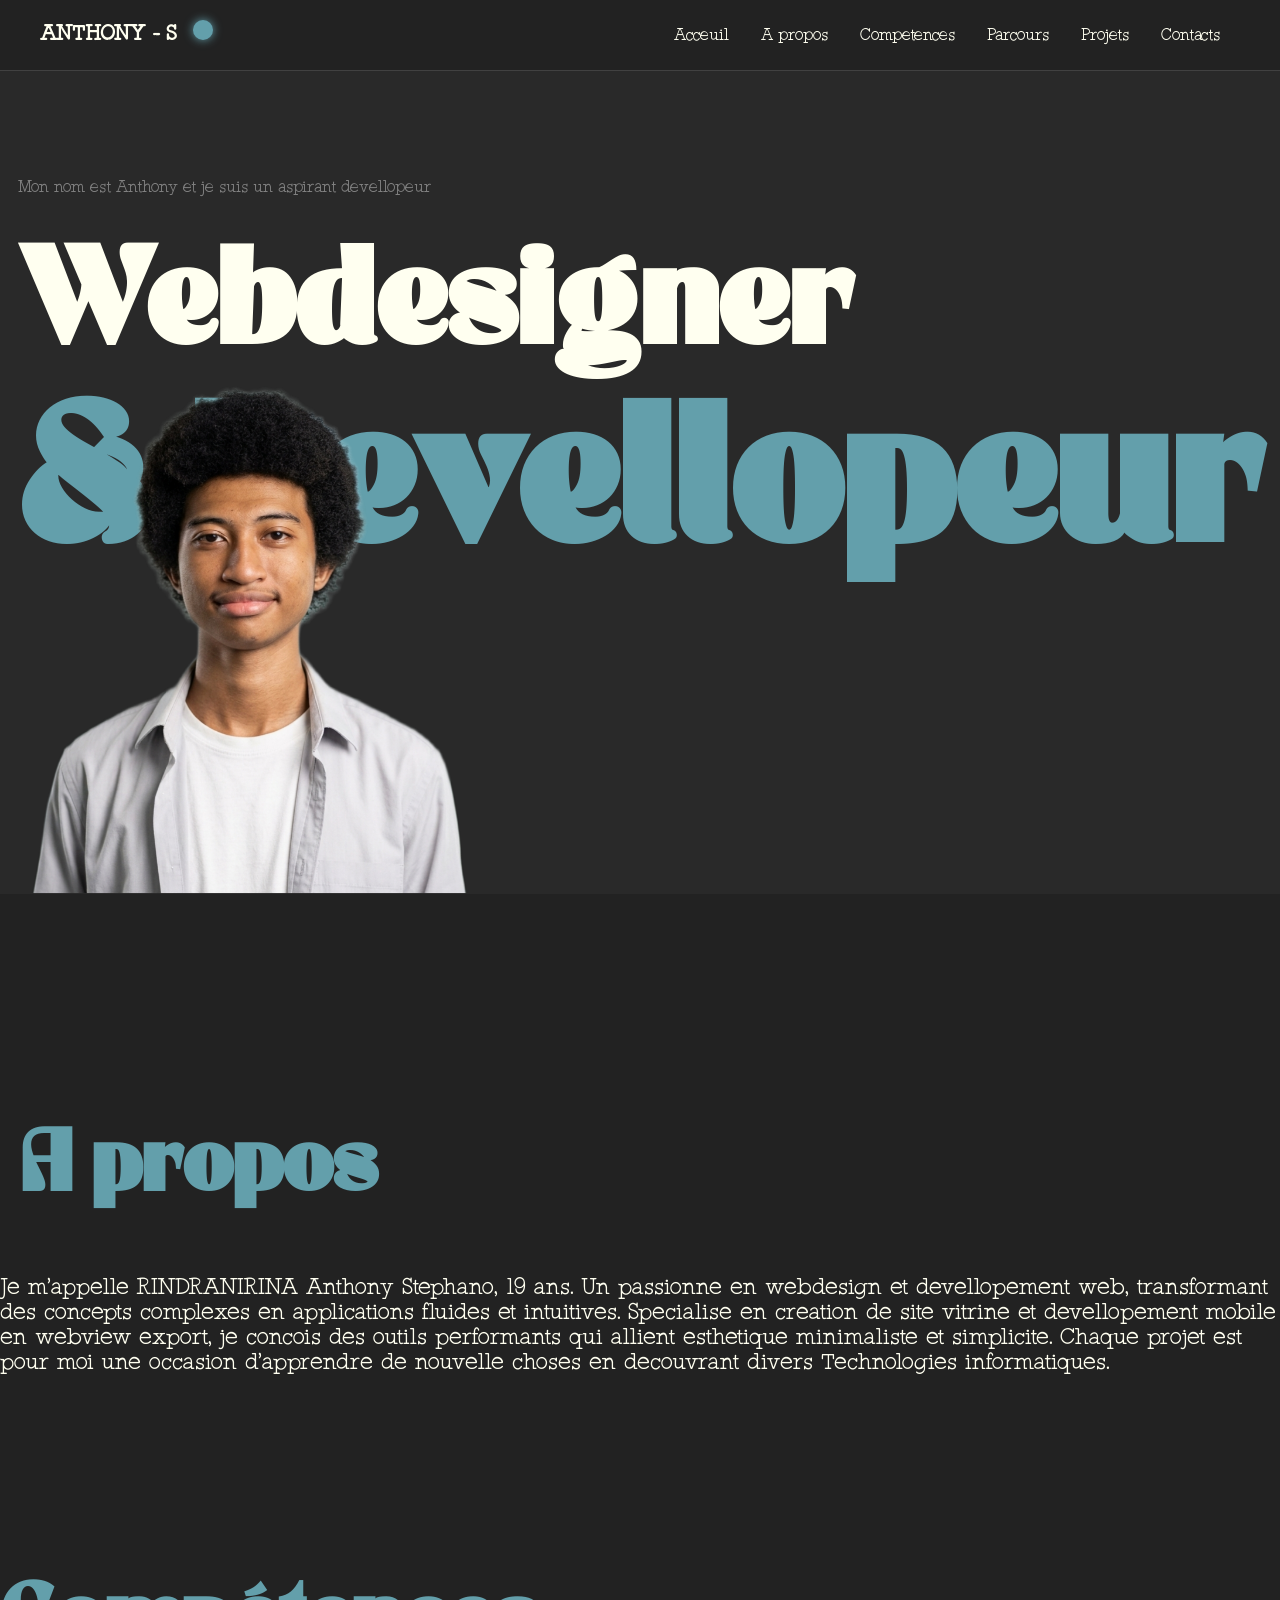
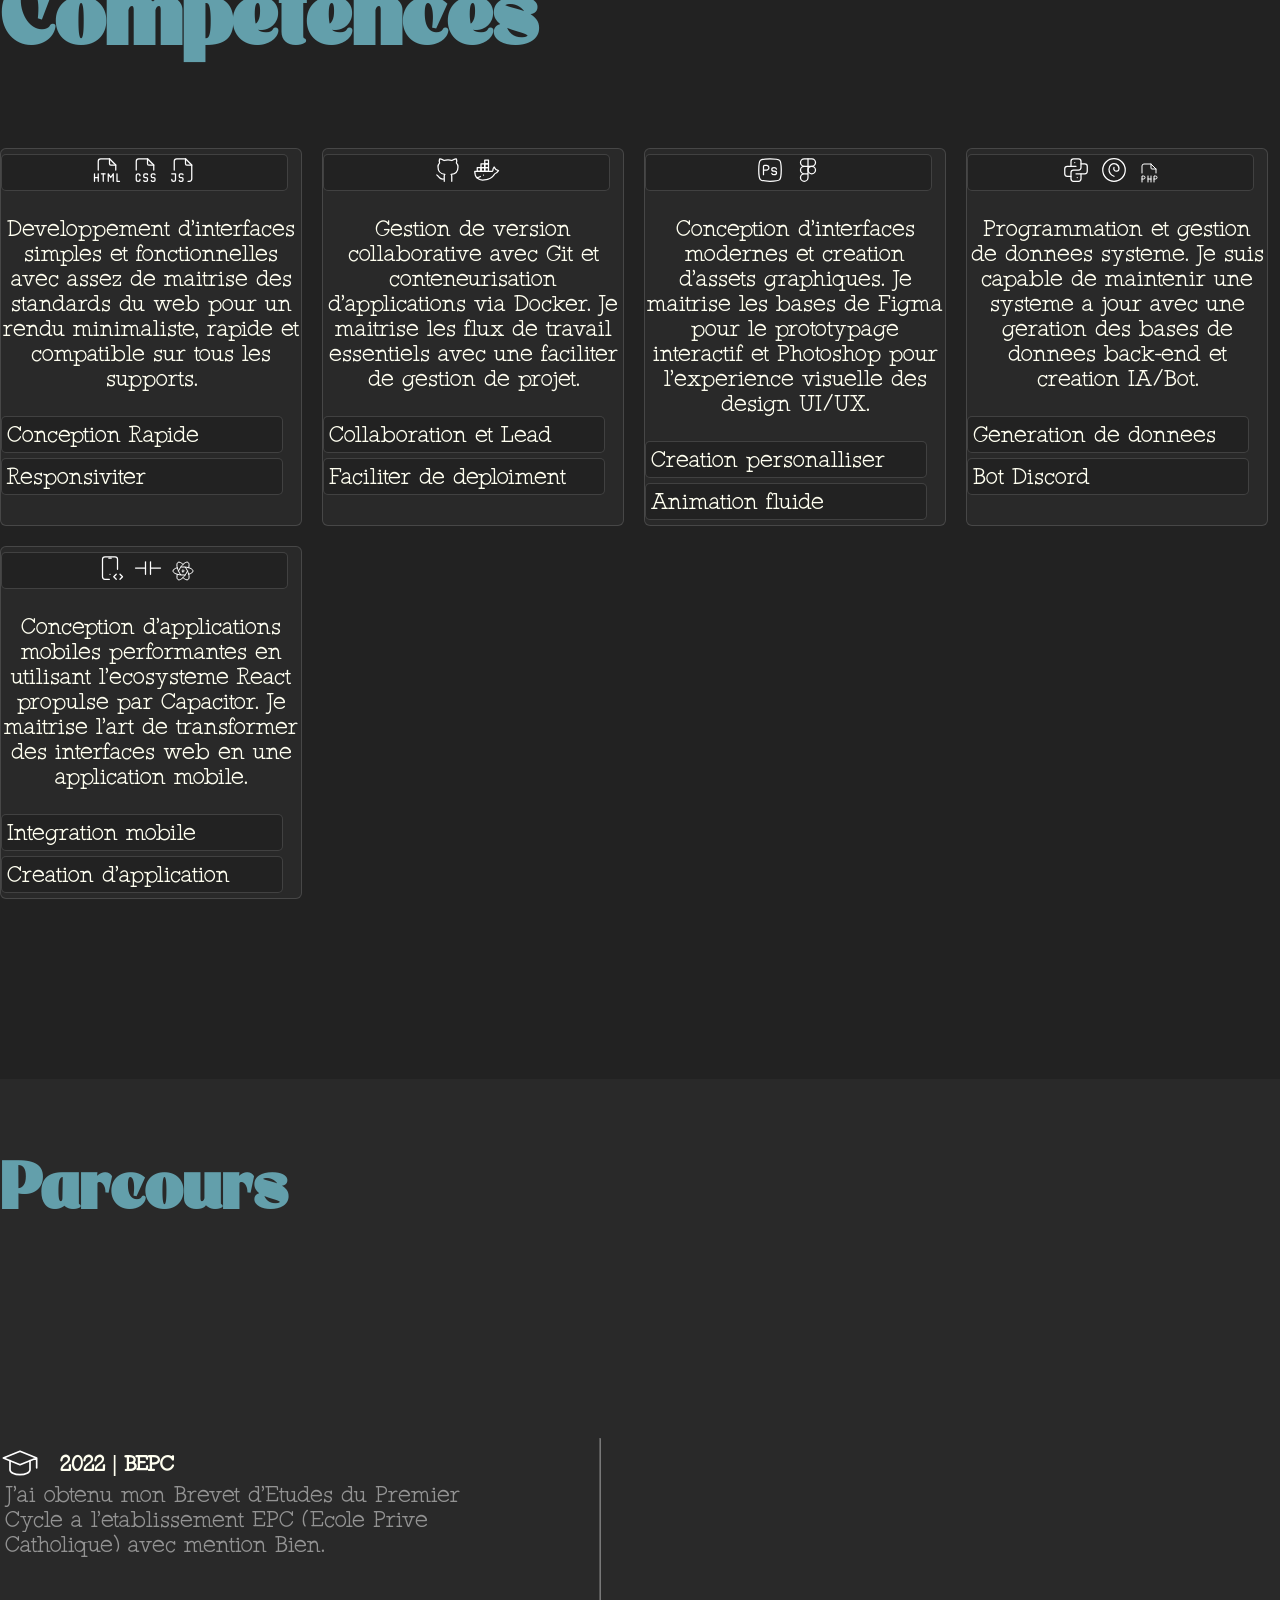
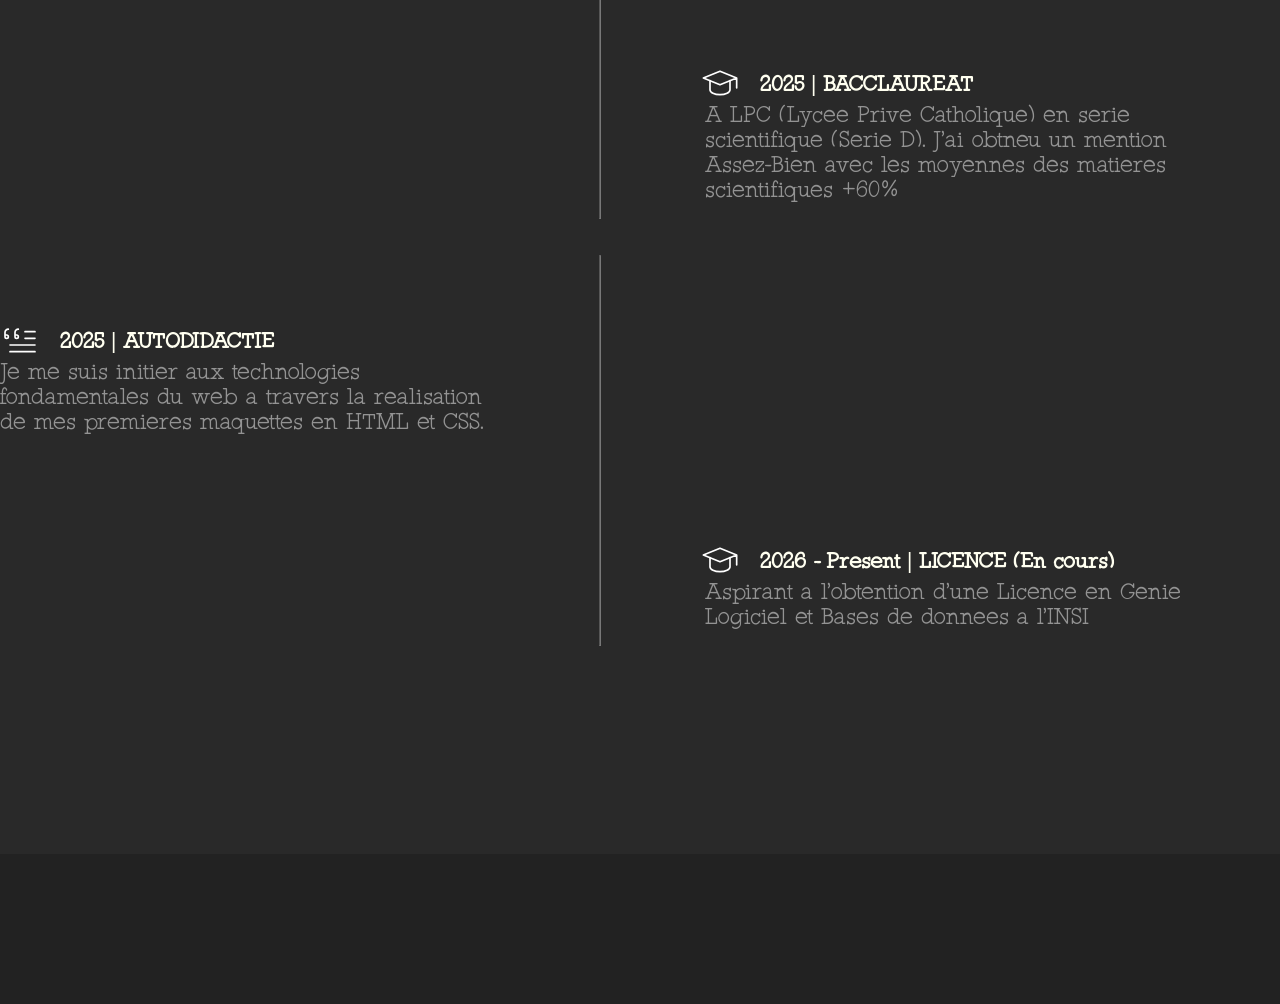
==== index.html @ f5667faa "Changement du section A propos" ====
<!doctype html>
<html lang="fr">
  <head>
    <meta charset="UTF-8" />
    <meta name="viewport" content="width=device-width, initial-scale=1.0" />
    <link rel="stylesheet" href="style.css" />
    <title>Portfolio | ANTHONY-S</title>
  </head>
  <body>

    <!-- NAVBAR : DESKTOP -->
    <section class="navbar">
      <h1>ANTHONY - S <span></span></h1>
      <nav class="nav">
        <a href="#hero" class="navp">Acceuil</a>
        <a href="#About" class="navp">A propos</a>
        <a href="#skills" class="navp">Competénces</a>
        <a href="#" class="navp">Parcours</a>
        <a href="#" class="navp">Projets</a>
        <a href="#" class="navp">Contacts</a>
      </nav>

      <!-- BTN : NAV-MOBILE -->
      <button id="btn-nav-mobile">NAV</button>
    </section>

    <!-- NAVBAR : MOBILE -->
    <section class="nav-mobile">
      <nav class="nav">
        <a href="#hero" class="navp">Acceuil</a>
        <a href="#About" class="navp">A propos</a>
        <a href="#skills" class="navp">Competénces</a>
        <a href="#" class="navp">Parcours</a>
        <a href="#" class="navp">Projets</a>
        <a href="#" class="navp">Contacts</a>
      </nav>
    </section>

    <!-- CONTENU -->
    <section class="hero-contenu">

      <!-- HERO -->
      <div class="hero" id="hero">
        <div class="top">
          <p>Mon nom est Anthony et je suis un aspirant devellopeur</p>
          <h1>Webdesigner</h1>
          <h1>& Devellopeur</h1>
          <div class="profil">
            <img src="./public/profil-pro.png" alt="profil.png" />
          </div>
        </div>
      </div>
    </section>

    <!-- ABOUT ME -->
    <section class="about-contenu" id="About">
      <div class="about">
        <h1>A propos</h1>
        <p>Je m'appelle RINDRANIRINA Anthony Stephano, 19 ans. Un passionné en webdesign et devellopement web, transformant des concepts complexes en applications fluides et intuitives. Spécialisé en création de site vitrine et devellopement mobile en webview export, je conçois des outils performants qui allient esthétique minimaliste et simplicité. Chaque projet est pour moi une occasion d'apprendre de nouvelle choses en découvrant divers Technologies informatiques.</p>
      </div>
    </section>

    <!-- SKILLS -->
    <section class="skills-contenu" id="skills">
      <h1>Compétences</h1>
      <div class="skills">
        <!-- BOX -->
        <div class="box">
          <div class="img-box">
            <img class="img" src="./assets/file-type-html.svg" alt="">
            <img class="img" src="./assets/file-type-css.svg" alt="">
            <img class="img" src="./assets/file-type-js.svg" alt="">
          </div>
          <p>Développement d'interfaces simples et fonctionnelles avec assez de maîtrise des standards du web pour un rendu minimaliste, rapide et compatible sur tous les supports.</p>
          <p>Concéption Rapide</p>
          <p>Résponsiviter</p>
        </div>
        <!-- BOX -->
        <div class="box">
          <div class="img-box">
            <img class="img" src="./assets/brand-github.svg" alt="">
            <img class="img" src="./assets/brand-docker.svg" alt="">
          </div>
          <p>Gestion de version collaborative avec Git et conteneurisation d'applications via Docker. Je maîtrise les flux de travail essentiels avec une faciliter de gestion de projet.</p>
          <p>Collaboration et Lead</p>
          <p>Faciliter de deploiment</p>
        </div>
        <!-- BOX -->
        <div class="box">
          <div class="img-box">
            <img class="img" src="./assets/brand-adobe-photoshop.svg" alt="">
            <img class="img" src="./assets/brand-figma.svg" alt="">
          </div>
          <p>Conception d'interfaces modernes et création d'assets graphiques. Je maîtrise les bases de Figma pour le prototypage interactif et Photoshop pour l'experience visuelle des design UI/UX.</p>
          <p>Création personalliser</p>
          <p>Animation fluide</p>
        </div>
        <!-- BOX -->
        <div class="box">
          <div class="img-box">
            <img class="img" src="./assets/brand-python.svg" alt="">
            <img class="img" src="./assets/brand-debian.svg" alt="">
            <img class="invert" src="./assets/file-type-php.svg" alt="">
          </div>
          <p>Programmation et gestion de données systeme. Je suis capable de maintenir une systeme a jour avec une geration des bases de données back-end et création IA/Bot.</p>
          <p>Generation de données</p>
          <p>Bot Discord</p>
        </div>
        <!-- BOX -->
        <div class="box">
          <div class="img-box">
            <img class="img" src="./assets/device-mobile-code.svg" alt="">
            <img class="img" src="./assets/circuit-capacitor.svg" alt="">
            <img class="invert" src="./assets/brand-react.svg" alt="">
          </div>
          <p>Conception d'applications mobiles performantes en utilisant l'écosystème React propulsé par Capacitor. Je maîtrise l'art de transformer des interfaces web en une application mobile.</p>
          <p>Integration mobile</p>
          <p>Creation d'application</p>
        </div>
        <!-- BOX -->
      </div>
    </section>

    <!-- PARCOURS -->
    <section class="parcours-contenu">
      <div class="titre">
        <h1>Parcours</h1>
      </div>
      <div class="parcours">
        <!-- LEFT -->
        <div class="box-left">
          <div class="haut">
            <img class="img" src="./assets/school.svg" alt="">
            <h1>2022 | BEPC</h1>
          </div>
          <p class="p">J'ai obtenu mon Brevet d’Études du Premier Cycle à l'établissement EPC (Ecole Privé Catholique) avec mention Bien.</p>
        </div>
        <!-- SEPARATION -->
        <hr>
        <!-- RIGHT -->
        <div class="box-right">
          <div class="haut">
            <img class="img" src="./assets/school.svg" alt="">
            <h1>2025 | BACCLAUREAT</h1>
          </div>
          <p class="p">A LPC (Lycée Privé Catholique) en série scientifique (Série D). J'ai obtneu un mention Assez-Bien avec les moyennes des matieres scientifiques +60%</p>
        </div>
      </div>
    </section>

    <!-- N'2 -->
    <section class="parcours-contenu2">
      <div class="parcours2">
        <!-- LEFT -->
        <!-- N'1 -->
        <div class="box-left2">
          <div class="haut2">
            <img class="img" src="./assets/blockquote.svg" alt="">
            <h1>2025 | AUTODIDACTIE</h1>
          </div>
          <p class="p">Je me suis initier aux technologies fondamentales du web à travers la réalisation de mes premières maquettes en HTML et CSS.</p>
        </div>
        <!-- SEPARATION -->
        <hr>
        <!-- RIGHT -->
        <div class="box-right2">
          <div class="haut2">
            <img class="img" src="./assets/school.svg" alt="">
            <h1>2026 - Present | LICENCE (En cours)</h1>
          </div>
          <p class="p">Aspirant a l'obtention d'une Licence en Genie Logiciel et Bases de données a l'INSI</p>
        </div>
      </div>
    </section>



    <!-- SCRIPT -->
    <script src="script.js"></script>
  </body>
</html>
---- style.css ----
body {
  margin: 0;
  padding: 0;
  background: var(--carbon-black);
  color: var(--white);
  font-family: "text";
  width: 100%;
}

* {
  scroll-behavior: smooth;
}

:root {
  --carbon-black: #222222;
  --white: #fffff0;
  --baltic-blue: #1c5d99;
  --pacific-blue: #639fab;
  --powder-blue: #bbcde5;
}

@font-face {
  font-family: "text";
  src: url(.//fonts//HungryCharlie-Serif.ttf);
}
@font-face {
  font-family: "header";
  src: url(.//fonts///monograph-Regular.ttf);
}
.navbar {
  display: flex;
  justify-content: space-between;
  border-bottom: solid 1px rgba(255, 255, 255, 0.1411764706);
  position: fixed;
  width: 100%;
  top: 0;
  height: 70px;
  z-index: 100;
  background: var(--carbon-black);
}
.navbar h1 {
  margin-left: 40px;
}
@media screen and (max-width: 1200px) {
  .navbar h1 {
    margin-left: 10px;
    font-size: 18px;
  }
}
.navbar h1 span {
  display: inline-block;
  width: 20px;
  height: 20px;
  background: var(--pacific-blue);
  border-radius: 100%;
  box-shadow: 0 0 10px 0 var(--pacific-blue);
  margin-left: 10px;
  animation: shadow 1s ease-in-out infinite alternate;
}
@keyframes shadow {
  0% {
    box-shadow: 0 0 10px 0 var(--pacific-blue);
  }
  100% {
    box-shadow: 0 0 10px 2px var(--pacific-blue);
  }
}
@media screen and (max-width: 1200px) {
  .navbar h1 span {
    width: 10px;
    height: 10px;
    margin-left: 5px;
    position: fixed;
  }
}
.navbar .nav {
  display: flex;
  gap: 2rem;
  align-items: center;
  margin-right: 60px;
  font-size: 18px;
}
@media screen and (max-width: 820px) {
  .navbar .nav {
    display: none;
  }
}
.navbar .nav a {
  text-decoration: none;
  color: var(--white);
  -webkit-tap-highlight-color: transparent;
}
.navbar .nav a:hover {
  color: var(--powder-blue);
}
@media screen and (max-width: 1200px) {
  .navbar {
    height: 50px;
    padding-top: 8px;
  }
}
.navbar button {
  display: none;
}
@media screen and (max-width: 820px) {
  .navbar button {
    display: block;
    margin-right: 20px;
    height: 30px;
    font-family: "text";
    font-size: 15px;
    margin-top: 5px;
    background: none;
    border: solid 1px var(--white);
    border-radius: 5px;
    color: var(--white);
  }
}

.nav-mobile {
  background: var(--carbon-black);
}
@media screen and (max-width: 820px) {
  .nav-mobile {
    position: fixed;
    padding-top: 80px;
    font-size: 14px;
    width: 100%;
    top: 0;
    border-bottom: solid 1px rgba(255, 255, 255, 0.1411764706);
    z-index: 99;
  }
}
.nav-mobile .nav {
  margin-left: 30px;
  margin-bottom: 25px;
  display: flex;
  flex-direction: column;
  row-gap: 10px;
}
.nav-mobile a {
  text-decoration: none;
  color: var(--white);
  -webkit-tap-highlight-color: transparent;
}
.nav-mobile a:hover {
  color: var(--powder-blue);
}

.hidden {
  display: none;
}

.hero-contenu {
  margin-top: 70px;
  justify-content: center;
  display: flex;
}
@media screen and (max-width: 1200px) {
  .hero-contenu {
    margin-top: 60px;
  }
}

.hero {
  display: flex;
  width: 100vw;
  align-items: center;
  justify-content: center;
  background: #292929;
  padding-top: 10vh;
}
@media screen and (max-width: 1200px) {
  .hero {
    padding-top: 20px;
  }
}
.hero .top {
  justify-items: center;
}
.hero .top p {
  margin-bottom: -80px;
  font-size: 18px;
  color: gray;
}
@media screen and (max-width: 1200px) {
  .hero .top p {
    font-size: 8px;
    margin-bottom: -10px;
  }
}
.hero .top h1 {
  font-family: "header";
  font-size: 140px;
  margin-bottom: -170px;
}
@media screen and (max-width: 1200px) {
  .hero .top h1 {
    font-size: 35px;
    margin-bottom: -40px;
  }
}
.hero .top h1:nth-child(3) {
  font-size: 200px;
  color: var(--pacific-blue);
  z-index: -1;
}
@media screen and (max-width: 1200px) {
  .hero .top h1:nth-child(3) {
    font-size: 50px;
    margin-bottom: -15px;
  }
}
.hero .top h1:hover {
  scale: 1.1;
  transition: all 0.15s ease-in-out;
}
.hero .top .profil img {
  width: 450px;
  margin-top: -50px;
  margin-bottom: -2px;
  opacity: 0;
  animation: enter 0.5s ease-out forwards 1.5s;
}
@media screen and (max-width: 1200px) {
  .hero .top .profil img {
    width: 250px;
    margin-top: 10px;
    margin-bottom: -3px;
  }
}
@keyframes enter {
  0% {
    opacity: 0;
  }
  100% {
    opacity: 1;
  }
}

.about-contenu {
  display: flex;
  width: 100%;
  justify-content: center;
  padding-top: 150px;
  padding-bottom: 100px;
}
.about-contenu .about {
  width: 1600px;
}
@media screen and (max-width: 1200px) {
  .about-contenu .about {
    width: 90vw;
  }
}
.about-contenu .about h1 {
  font-family: "header";
  font-size: 90px;
  margin-left: 20px;
  color: var(--pacific-blue);
  animation: scroll linear;
  animation-timeline: view();
  animation-range: cover 0% cover 30%;
}
@media screen and (max-width: 1200px) {
  .about-contenu .about h1 {
    font-size: 30px;
  }
}
.about-contenu .about p {
  font-size: 25px;
  margin-top: -20px;
  animation: scroll linear;
  animation-timeline: view();
  animation-range: cover 0% cover 20%;
}
@media screen and (max-width: 1200px) {
  .about-contenu .about p {
    font-size: 12px;
    text-align: center;
    margin-top: -10px;
  }
}
@keyframes scroll {
  0% {
    opacity: 0;
    translate: -60px 0;
  }
  100% {
    opacity: 1;
    translate: 0;
  }
}

.skills-contenu {
  animation: scroll linear;
  animation-timeline: view();
  animation-range: cover 0% cover 30%;
  justify-items: center;
  margin-bottom: 180px;
}
.skills-contenu h1 {
  font-size: 90px;
  font-family: "header";
  color: var(--pacific-blue);
}
@media screen and (max-width: 1200px) {
  .skills-contenu h1 {
    font-size: 30px;
    margin-bottom: 40px;
  }
}
.skills-contenu .skills {
  display: flex;
  gap: 20px;
  flex-wrap: wrap;
}
@media screen and (max-width: 1200px) {
  .skills-contenu .skills {
    gap: 5px;
    row-gap: 15px;
    width: 100vw;
    display: flex;
    justify-content: center;
  }
}
.skills-contenu .skills .box .img-box {
  background: var(--carbon-black);
  width: 95%;
  margin-top: 5px;
  border: solid 1px rgba(255, 255, 255, 0.1411764706);
  border-radius: 5px;
}
.skills-contenu .skills .box .img-box .img {
  filter: invert(100);
  width: 30px;
}
@media screen and (max-width: 1200px) {
  .skills-contenu .skills .box .img-box .img {
    width: 25px;
  }
}
.skills-contenu .skills .box {
  width: 300px;
  border: solid 1px rgba(255, 255, 255, 0.1411764706);
  border-radius: 6px;
  background: #292929;
  text-align: center;
  justify-items: center;
  justify-content: center;
  font-size: 25px;
  animation: scroll linear;
  animation-timeline: view();
  animation-range: cover 0% cover 30%;
}
@media screen and (max-width: 1200px) {
  .skills-contenu .skills .box {
    font-size: 10px;
    width: 170px;
  }
}
.skills-contenu .skills p:nth-child(2) {
  width: 100%;
}
.skills-contenu .skills p:nth-child(3),
.skills-contenu .skills p:nth-child(4) {
  border: solid 1px rgba(255, 255, 255, 0.1411764706);
  border-radius: 5px;
  padding: 5px;
  width: 90%;
  text-align: start;
  background: var(--carbon-black);
}
@media screen and (max-width: 1200px) {
  .skills-contenu .skills p:nth-child(3),
  .skills-contenu .skills p:nth-child(4) {
    width: 90%;
  }
}
.skills-contenu .skills p:nth-child(3) {
  margin-bottom: -20px;
}
@media screen and (max-width: 1200px) {
  .skills-contenu .skills p:nth-child(3) {
    margin-bottom: -7px;
  }
}
.skills-contenu .skills p:nth-child(4) {
  margin-bottom: 5px;
}
@media screen and (max-width: 1200px) {
  .skills-contenu .skills p:nth-child(4) {
    margin-bottom: 5px;
  }
}
.skills-contenu .skills .invert {
  filter: invert(100);
}

.parcours-contenu {
  justify-items: center;
  width: 100%;
  background: #292929;
  padding-top: 20px;
}
.parcours-contenu .titre {
  font-family: "header";
  font-size: 45px;
  color: #639fab;
  margin-right: 1000px;
  margin-bottom: 200px;
  animation: scroll linear;
  animation-timeline: view();
  animation-range: cover 0% cover 30%;
}
@media screen and (max-width: 1200px) {
  .parcours-contenu .titre {
    font-size: 18px;
    margin-right: 0px;
    margin-bottom: 20px;
    margin-top: 20px;
  }
}
.parcours-contenu .parcours {
  display: flex;
  width: 1200px;
}
@media screen and (max-width: 1200px) {
  .parcours-contenu .parcours {
    width: 100vw;
    display: flex;
    flex-direction: column;
  }
}
.parcours-contenu .parcours .img {
  filter: invert(100);
  width: 40px;
}
@media screen and (max-width: 1200px) {
  .parcours-contenu .parcours .img {
    width: 15px;
  }
}
.parcours-contenu .parcours .box-left {
  width: 500px;
  animation: scroll linear;
  animation-timeline: view();
  animation-range: cover 0% cover 30%;
}
@media screen and (max-width: 1200px) {
  .parcours-contenu .parcours .box-left {
    margin-top: 0px;
    width: 100vw;
  }
}
.parcours-contenu .parcours .box-left .haut {
  display: flex;
  gap: 20px;
  align-items: center;
}
@media screen and (max-width: 1200px) {
  .parcours-contenu .parcours .box-left .haut {
    gap: 5px;
    width: 90vw;
    margin-left: 20px;
  }
}
@media screen and (max-width: 1200px) {
  .parcours-contenu .parcours .box-left .haut h1 {
    font-size: 20px;
  }
}
.parcours-contenu .parcours .box-left .p {
  font-size: 25px;
  color: #939393;
  margin-top: -15px;
  margin-left: 5px;
}
@media screen and (max-width: 1200px) {
  .parcours-contenu .parcours .box-left .p {
    font-size: 12px;
    width: 90vw;
    margin-top: -5px;
    margin-left: 20px;
  }
}
.parcours-contenu .parcours .box-right {
  width: 500px;
  margin-top: 220px;
  animation: scroll linear;
  animation-timeline: view();
  animation-range: cover 0% cover 30%;
}
@media screen and (max-width: 1200px) {
  .parcours-contenu .parcours .box-right {
    margin-top: 0px;
    width: 100vw;
  }
}
.parcours-contenu .parcours .box-right .haut {
  display: flex;
  gap: 20px;
  align-items: center;
}
@media screen and (max-width: 1200px) {
  .parcours-contenu .parcours .box-right .haut {
    gap: 5px;
    width: 90vw;
    margin-left: 20px;
  }
}
@media screen and (max-width: 1200px) {
  .parcours-contenu .parcours .box-right .haut h1 {
    font-size: 20px;
  }
}
.parcours-contenu .parcours .box-right .p {
  font-size: 25px;
  color: #939393;
  margin-top: -15px;
  margin-left: 5px;
}
@media screen and (max-width: 1200px) {
  .parcours-contenu .parcours .box-right .p {
    font-size: 12px;
    width: 90vw;
    margin-top: -5px;
    margin-left: 20px;
  }
}

.parcours-contenu2 {
  justify-items: center;
  width: 100%;
  background: #292929;
  padding-top: 20px;
}
@media screen and (max-width: 1200px) {
  .parcours-contenu2 {
    padding-top: 0px;
  }
}
.parcours-contenu2 .parcours2 {
  display: flex;
  width: 1200px;
}
@media screen and (max-width: 1200px) {
  .parcours-contenu2 .parcours2 {
    width: 100vw;
    display: flex;
    flex-direction: column;
  }
}
.parcours-contenu2 .parcours2 .img {
  filter: invert(100);
  width: 40px;
}
@media screen and (max-width: 1200px) {
  .parcours-contenu2 .parcours2 .img {
    width: 20px;
  }
}
.parcours-contenu2 .parcours2 .box-left2 {
  width: 500px;
  margin-top: 60px;
  animation: scroll linear;
  animation-timeline: view();
  animation-range: cover 0% cover 30%;
}
@media screen and (max-width: 1200px) {
  .parcours-contenu2 .parcours2 .box-left2 {
    margin-top: 0px;
    width: 100vw;
  }
}
.parcours-contenu2 .parcours2 .box-left2 .haut2 {
  display: flex;
  gap: 20px;
  align-items: center;
}
@media screen and (max-width: 1200px) {
  .parcours-contenu2 .parcours2 .box-left2 .haut2 {
    gap: 10px;
    width: 90vw;
    margin-left: 20px;
  }
}
@media screen and (max-width: 1200px) {
  .parcours-contenu2 .parcours2 .box-left2 .haut2 h1 {
    font-size: 20px;
  }
}
.parcours-contenu2 .parcours2 .box-left2 .p {
  font-size: 25px;
  color: #939393;
  margin-top: -15px;
}
@media screen and (max-width: 1200px) {
  .parcours-contenu2 .parcours2 .box-left2 .p {
    font-size: 12px;
    width: 90vw;
    margin-top: -5px;
    margin-left: 20px;
  }
}
.parcours-contenu2 .parcours2 .box-right2 {
  width: 500px;
  margin-top: 280px;
  animation: scroll linear;
  animation-timeline: view();
  animation-range: cover 0% cover 30%;
}
@media screen and (max-width: 1200px) {
  .parcours-contenu2 .parcours2 .box-right2 {
    margin-top: 0px;
    width: 100vw;
  }
}
.parcours-contenu2 .parcours2 .box-right2 .haut2 {
  display: flex;
  gap: 20px;
  align-items: center;
  width: 600px;
}
@media screen and (max-width: 1200px) {
  .parcours-contenu2 .parcours2 .box-right2 .haut2 {
    gap: 5px;
    width: 90vw;
    margin-left: 20px;
  }
}
@media screen and (max-width: 1200px) {
  .parcours-contenu2 .parcours2 .box-right2 .haut2 h1 {
    font-size: 20px;
  }
}
.parcours-contenu2 .parcours2 .box-right2 .p {
  font-size: 25px;
  color: #939393;
  margin-top: -15px;
  margin-left: 5px;
}
@media screen and (max-width: 1200px) {
  .parcours-contenu2 .parcours2 .box-right2 .p {
    font-size: 12px;
    width: 90vw;
    margin-top: -5px;
    margin-left: 20px;
  }
}
.parcours-contenu2 {
  padding-bottom: 200px;
  margin-bottom: 150px;
}
@media screen and (max-width: 1200px) {
  .parcours-contenu2 {
    padding-bottom: 40px;
    margin-bottom: 300px;
  }
}

hr {
  opacity: 0.4;
}
@media screen and (max-width: 1200px) {
  hr {
    display: none;
  }
}/*# sourceMappingURL=style.css.map */
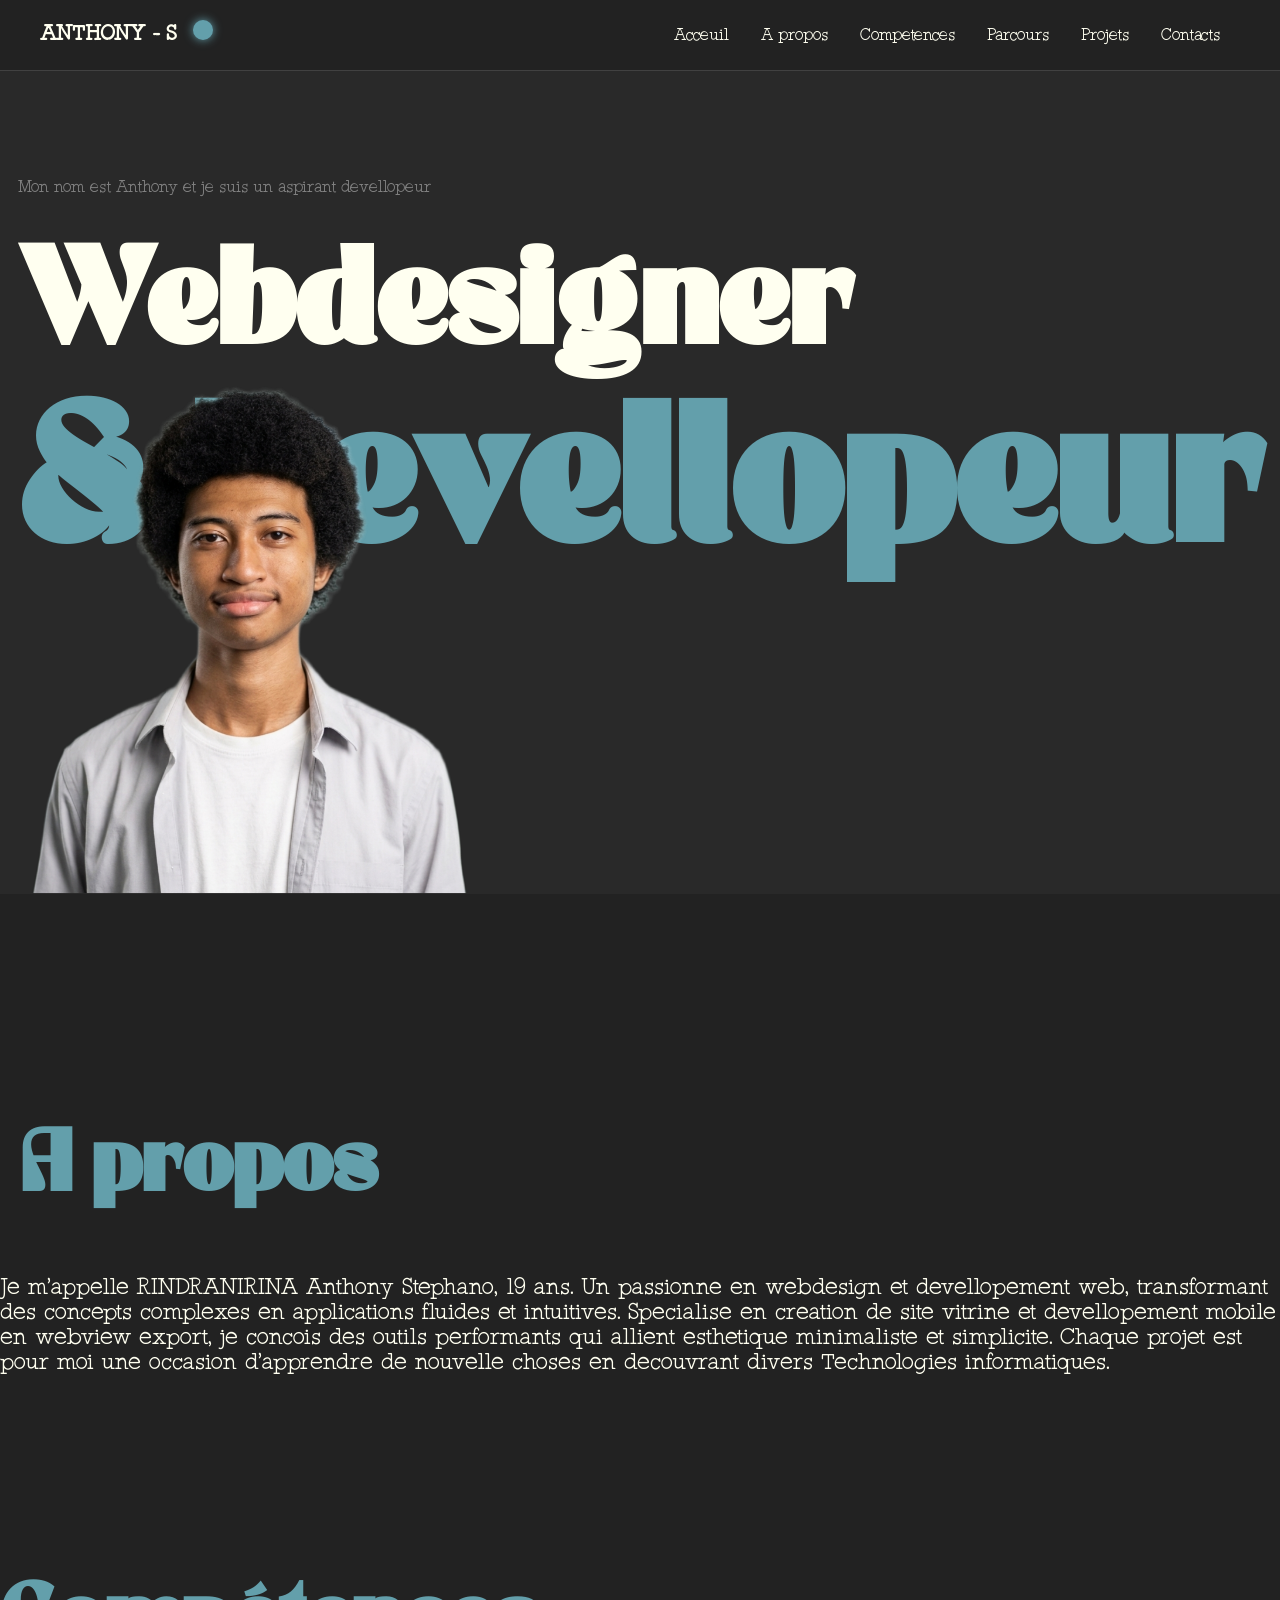
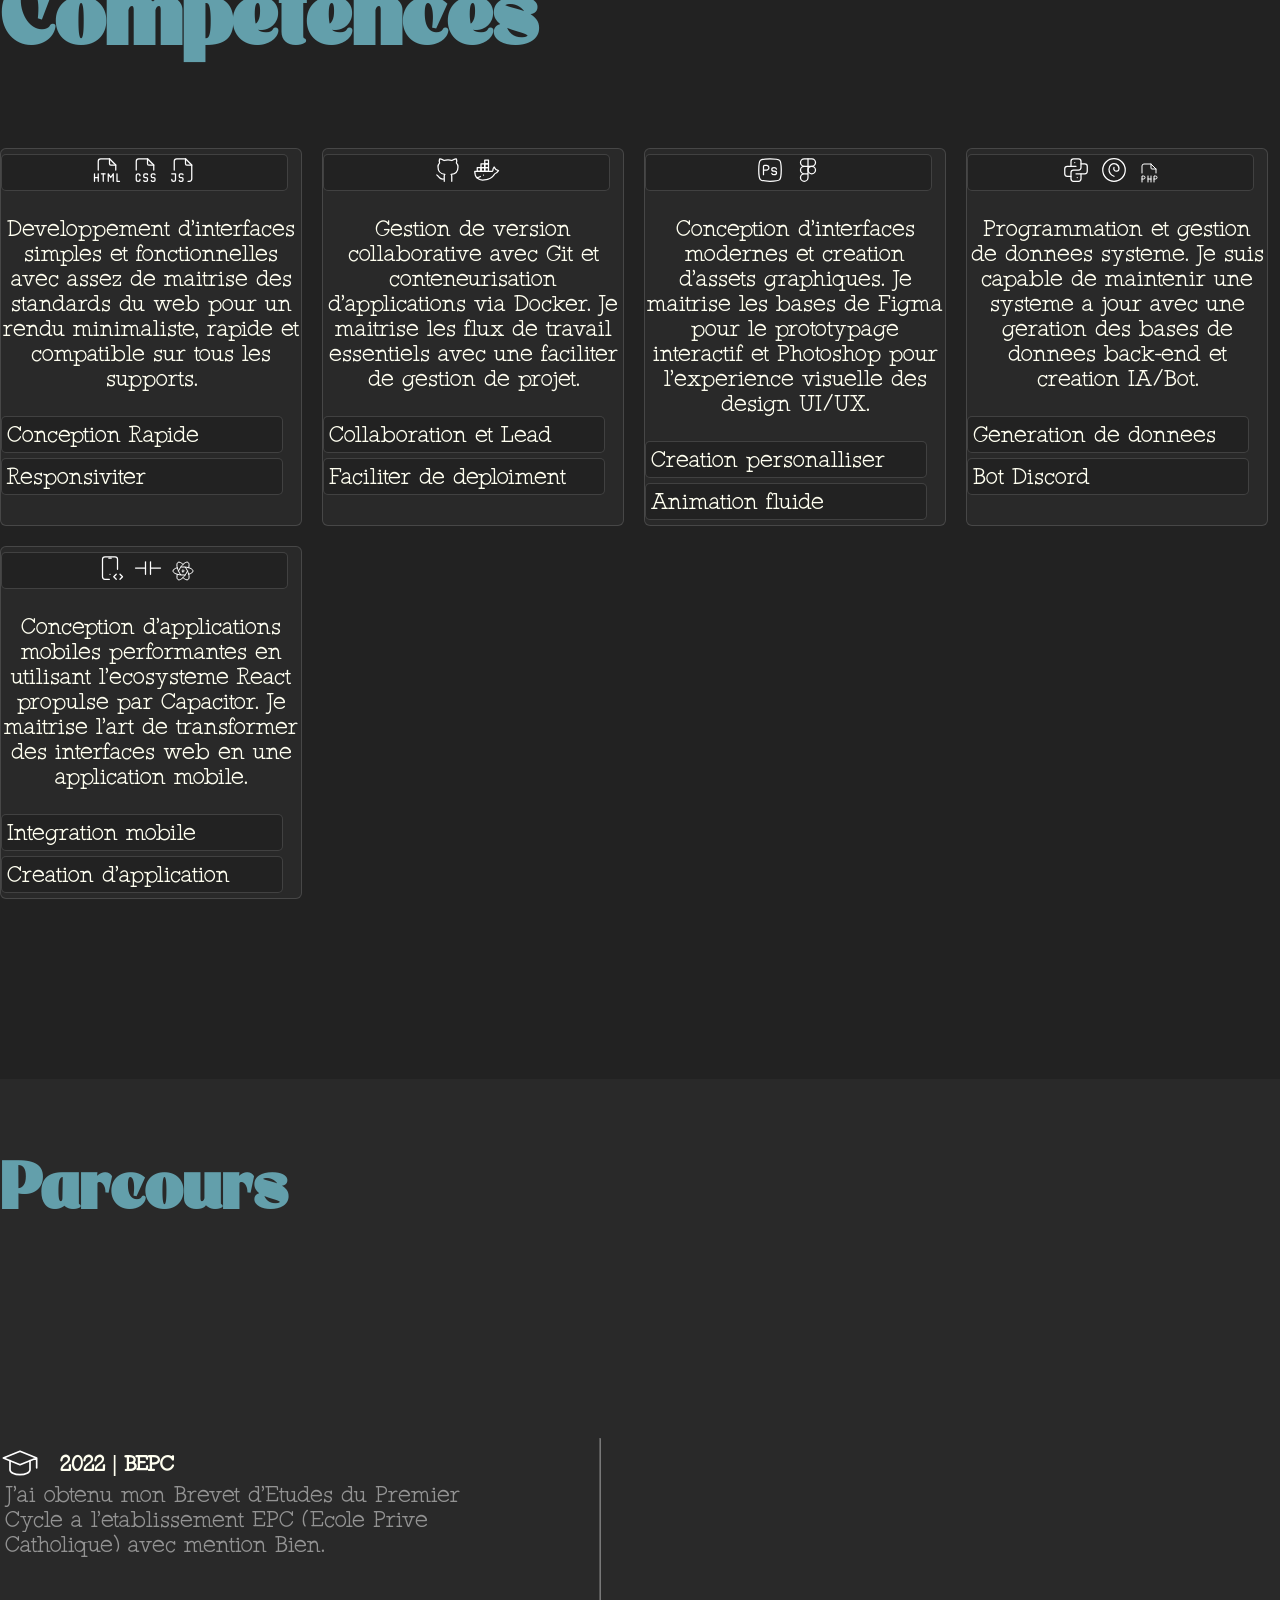
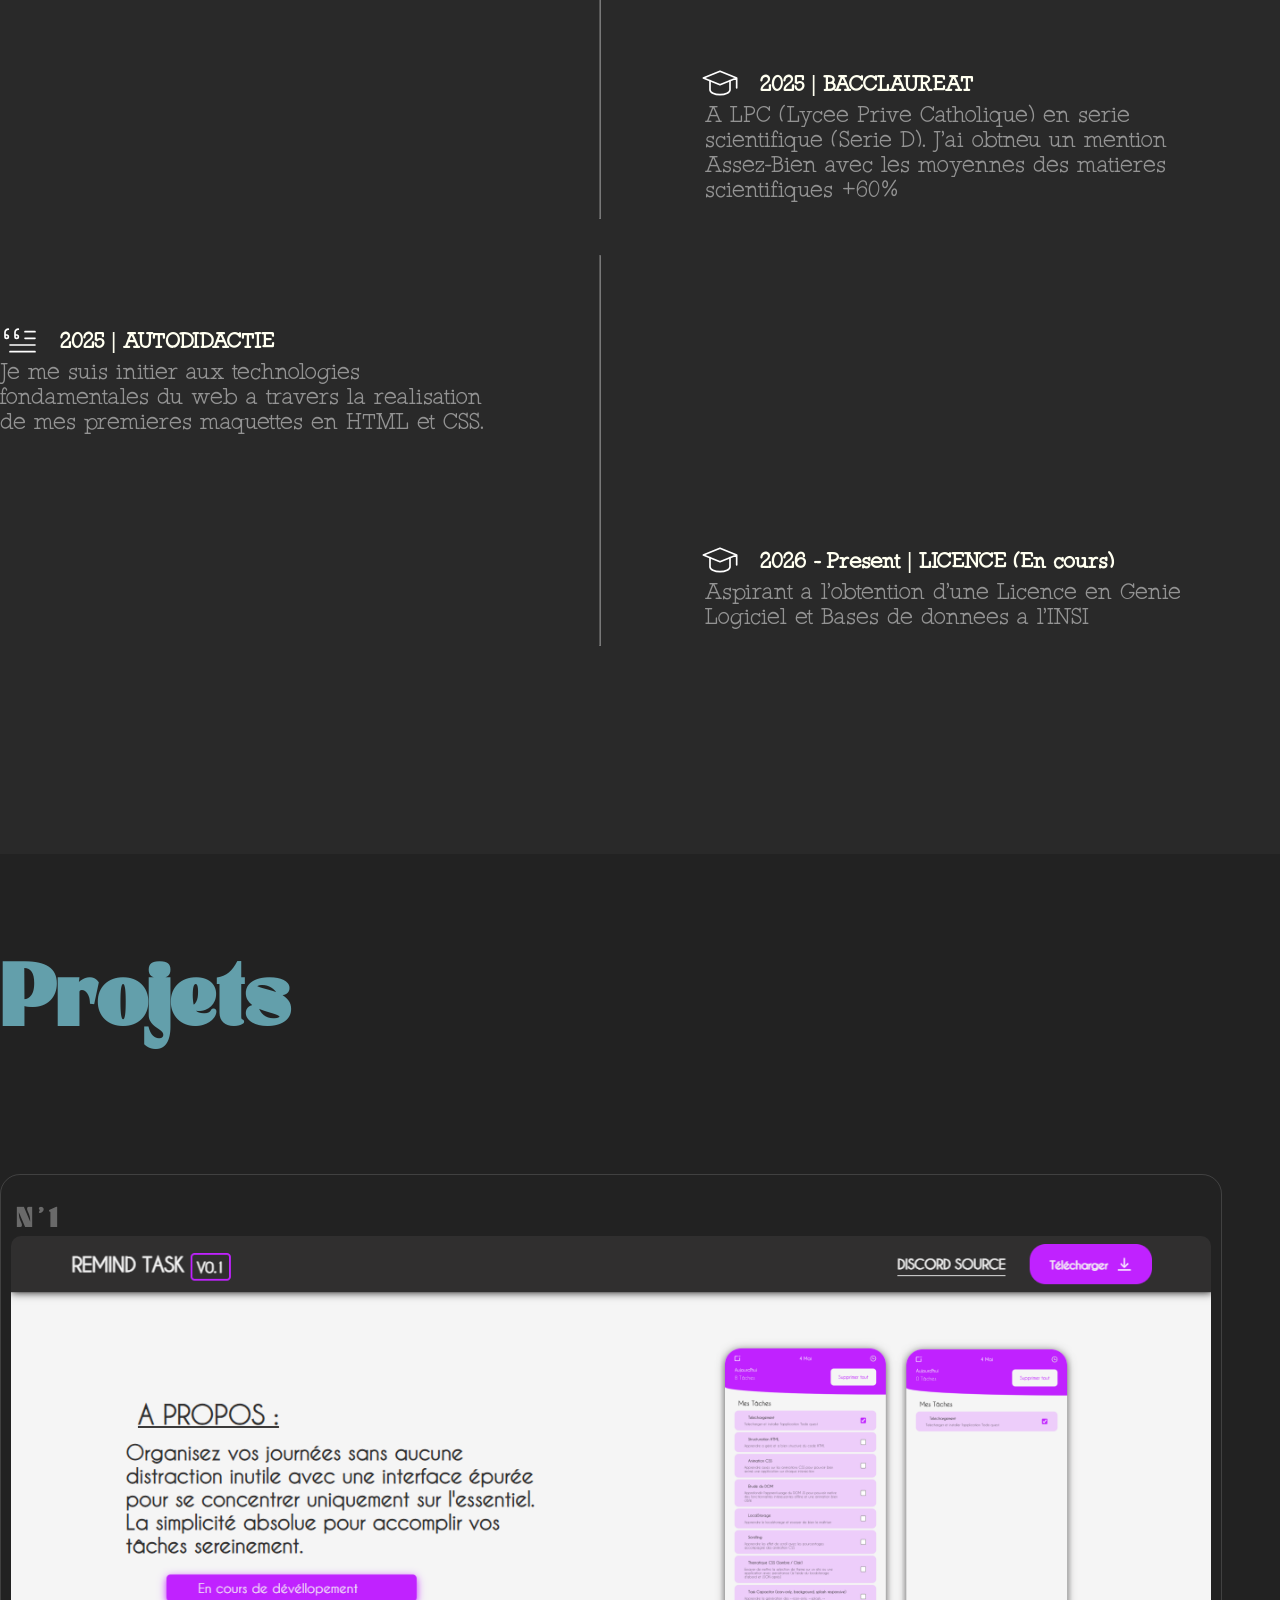
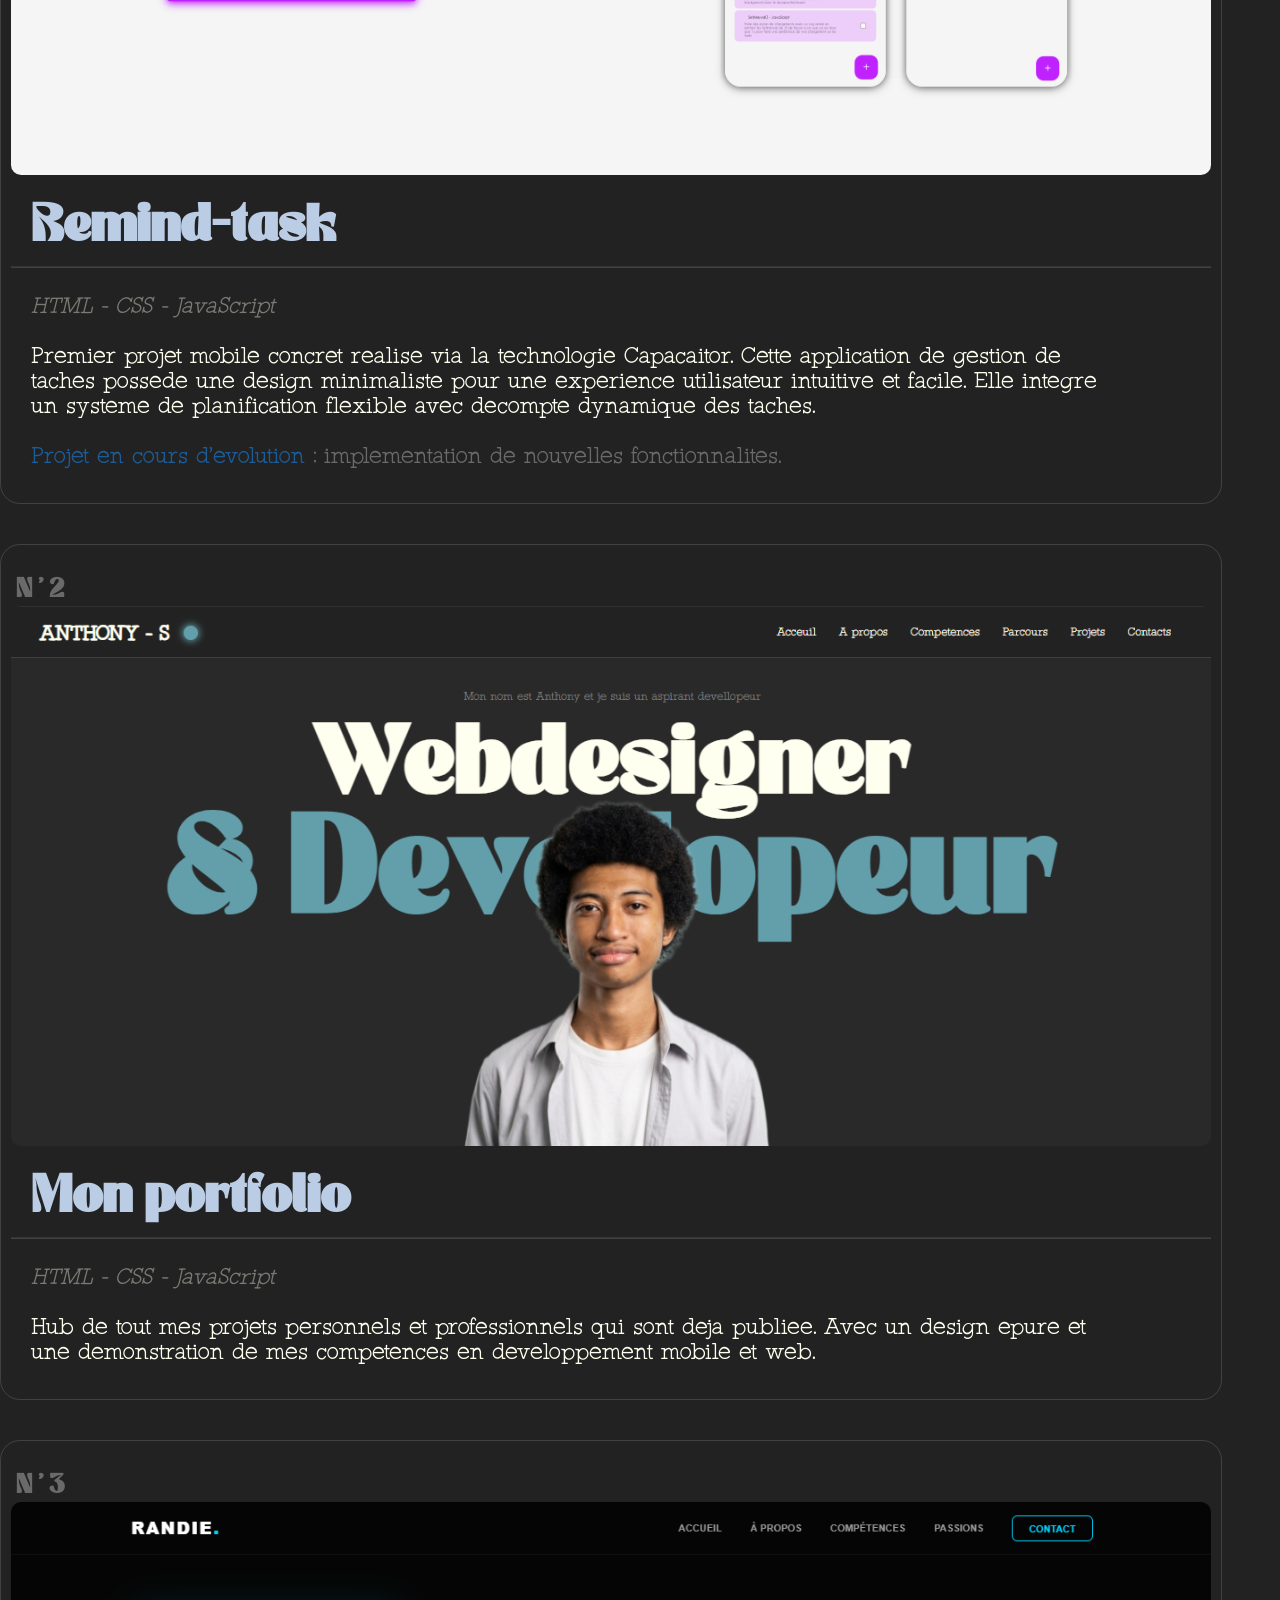
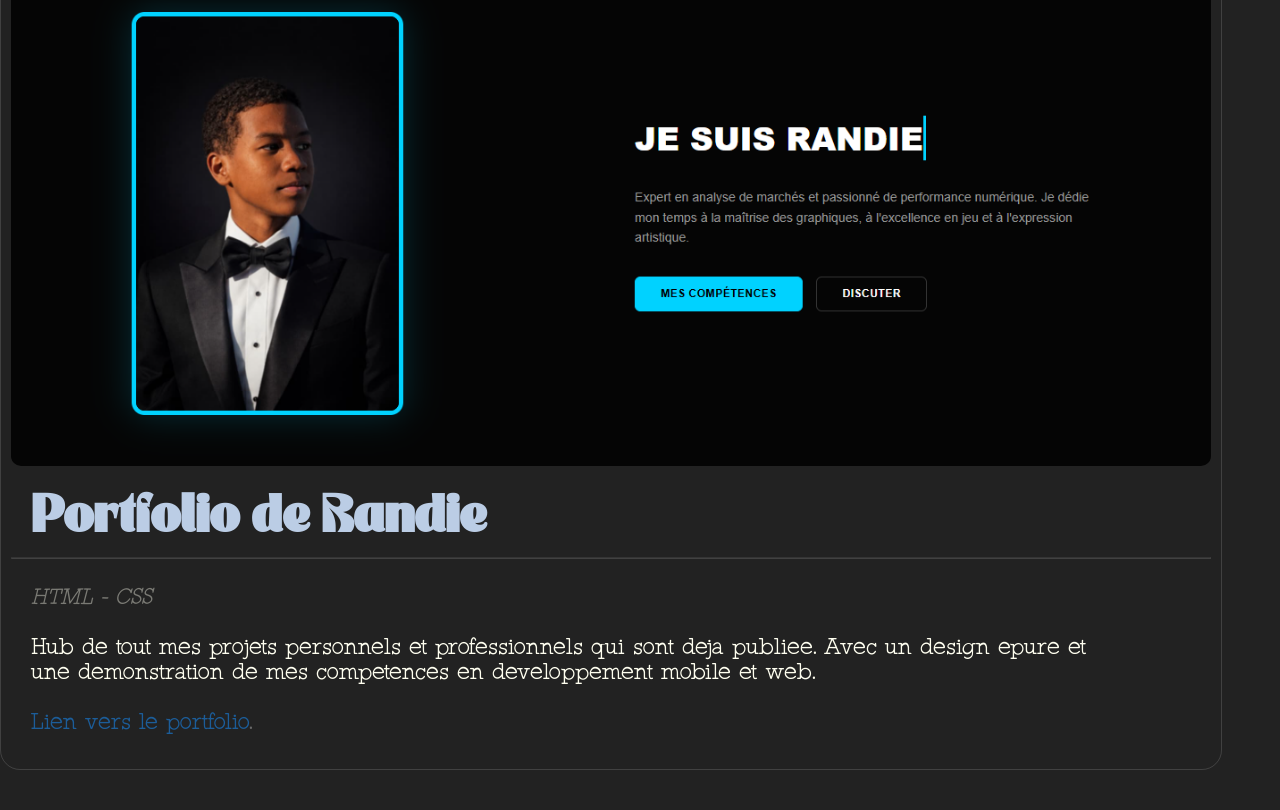
==== commit 2d3e5eec: "Ajout du section PROJETS" ====
--- a/index.html
+++ b/index.html
@@ -15,7 +15,7 @@
         <a href="#hero" class="navp">Acceuil</a>
         <a href="#About" class="navp">A propos</a>
         <a href="#skills" class="navp">Competénces</a>
-        <a href="#" class="navp">Parcours</a>
+        <a href="#parcours" class="navp">Parcours</a>
         <a href="#" class="navp">Projets</a>
         <a href="#" class="navp">Contacts</a>
       </nav>
@@ -30,7 +30,7 @@
         <a href="#hero" class="navp">Acceuil</a>
         <a href="#About" class="navp">A propos</a>
         <a href="#skills" class="navp">Competénces</a>
-        <a href="#" class="navp">Parcours</a>
+        <a href="#parcours" class="navp">Parcours</a>
         <a href="#" class="navp">Projets</a>
         <a href="#" class="navp">Contacts</a>
       </nav>
@@ -53,16 +53,16 @@
     </section>
 
     <!-- ABOUT ME -->
-    <section class="about-contenu" id="About">
-      <div class="about">
+    <section class="about-contenu">
+      <div class="about" id="About">
         <h1>A propos</h1>
         <p>Je m'appelle RINDRANIRINA Anthony Stephano, 19 ans. Un passionné en webdesign et devellopement web, transformant des concepts complexes en applications fluides et intuitives. Spécialisé en création de site vitrine et devellopement mobile en webview export, je conçois des outils performants qui allient esthétique minimaliste et simplicité. Chaque projet est pour moi une occasion d'apprendre de nouvelle choses en découvrant divers Technologies informatiques.</p>
       </div>
     </section>
 
     <!-- SKILLS -->
-    <section class="skills-contenu" id="skills">
-      <h1>Compétences</h1>
+    <section class="skills-contenu">
+      <h1 id="skills">Compétences</h1>
       <div class="skills">
         <!-- BOX -->
         <div class="box">
@@ -124,7 +124,7 @@
     <!-- PARCOURS -->
     <section class="parcours-contenu">
       <div class="titre">
-        <h1>Parcours</h1>
+        <h1 id="parcours">Parcours</h1>
       </div>
       <div class="parcours">
         <!-- LEFT -->
@@ -173,6 +173,39 @@
       </div>
     </section>
 
+    <!-- PROJETS -->
+    <section class="prrojets-contenu">
+      <h1 class="h1">Projets</h1>
+      <div class="projets">
+        <!-- N'1 -->
+        <div class="card-pro">
+          <h1 class="id">N ' 1</h1>
+          <img src="./public/remind-task.png" alt="">
+          <h1>Remind-task</h1>
+          <hr class="hr">
+          <p><em>HTML - CSS - JavaScript</em><br><br>Premier projet mobile concret réalisé via la technologie Capacaitor. Cette application de gestion de tâches possede une design minimaliste pour une expérience utilisateur intuitive et facile. Elle intègre un système de planification flexible avec décompte dynamique des tâches.</p>
+          <p class="statut"><a href="https://remind-task.netlify.app">Projet en cours d'evolution</a> : implémentation de nouvelles fonctionnalités.</p>
+        </div>
+        <!-- N'2 -->
+        <div class="card-pro">
+          <h1 class="id">N ' 2</h1>
+          <img src="./public/mon-portfolio.png" alt="">
+          <h1>Mon portfolio</h1>
+          <hr class="hr">
+          <p><em>HTML - CSS - JavaScript</em><br><br>Hub de tout mes projets personnels et professionnels qui sont deja publiee. Avec un design épuré et une démonstration de mes competences en développement mobile et web.</p>
+        </div>
+        <!-- N'3 -->
+        <div class="card-pro">
+          <h1 class="id">N ' 3</h1>
+          <img src="./public/randie-portfolio.png" alt="">
+          <h1>Portfolio de Randie</h1>
+          <hr class="hr">
+          <p><em>HTML - CSS</em><br><br>Hub de tout mes projets personnels et professionnels qui sont deja publiee. Avec un design épuré et une démonstration de mes competences en développement mobile et web.</p>
+          <p class="statut"><a href="https://kennypark-167.github.io/Portfolio-Randie.com">Lien vers le portfolio</a>.</p>
+        </div>
+        <!-- N'4 -->
+      </div>
+    </section>
 
 
     <!-- SCRIPT -->
--- a/style.css
+++ b/style.css
@@ -438,7 +438,7 @@
 }
 @media screen and (max-width: 1200px) {
   .parcours-contenu .parcours .img {
-    width: 15px;
+    width: 20px;
   }
 }
 .parcours-contenu .parcours .box-left {
@@ -650,12 +650,12 @@
 }
 .parcours-contenu2 {
   padding-bottom: 200px;
-  margin-bottom: 150px;
+  margin-bottom: 100px;
 }
 @media screen and (max-width: 1200px) {
   .parcours-contenu2 {
     padding-bottom: 40px;
-    margin-bottom: 300px;
+    margin-bottom: 60px;
   }
 }
 
@@ -666,4 +666,115 @@
   hr {
     display: none;
   }
+}
+
+.prrojets-contenu {
+  justify-items: center;
+  width: 100%;
+}
+.prrojets-contenu .h1 {
+  font-family: "header";
+  color: var(--pacific-blue);
+  font-size: 90px;
+  margin-bottom: 120px;
+  animation: scroll linear;
+  animation-timeline: view();
+  animation-range: cover 0% cover 30%;
+}
+@media screen and (max-width: 1200px) {
+  .prrojets-contenu .h1 {
+    font-size: 35px;
+    margin-bottom: 30px;
+    margin-top: 140px;
+  }
+}
+.prrojets-contenu .projets {
+  width: 1200px;
+}
+@media screen and (max-width: 1200px) {
+  .prrojets-contenu .projets {
+    width: 100vw;
+    justify-items: center;
+  }
+}
+.prrojets-contenu .projets .card-pro {
+  border: solid 1px rgba(255, 255, 255, 0.1411764706);
+  border-radius: 20px;
+  padding: 10px;
+  margin-bottom: 40px;
+  width: 1200px;
+  animation: scroll linear;
+  animation-timeline: view();
+  animation-range: cover 0% cover 30%;
+}
+@media screen and (max-width: 1200px) {
+  .prrojets-contenu .projets .card-pro {
+    width: 90vw;
+    padding: 5px;
+    margin-bottom: 20px;
+    border-radius: 10px;
+  }
+}
+.prrojets-contenu .projets .card-pro .id {
+  font-size: 28px;
+  margin-left: 5px;
+  color: rgba(255, 255, 255, 0.3294117647);
+}
+@media screen and (max-width: 1200px) {
+  .prrojets-contenu .projets .card-pro .id {
+    font-size: 12px;
+  }
+}
+.prrojets-contenu .projets .card-pro h1 {
+  font-size: 54px;
+  margin-top: 20px;
+  margin-bottom: 0px;
+  font-family: "header";
+  color: var(--powder-blue);
+  margin-left: 20px;
+}
+@media screen and (max-width: 1200px) {
+  .prrojets-contenu .projets .card-pro h1 {
+    font-size: 18px;
+  }
+}
+.prrojets-contenu .projets .card-pro p {
+  font-size: 25px;
+  width: 90%;
+  margin-left: 20px;
+}
+@media screen and (max-width: 1200px) {
+  .prrojets-contenu .projets .card-pro p {
+    font-size: 12px;
+  }
+}
+.prrojets-contenu .projets .card-pro p em {
+  opacity: 0.4;
+}
+.prrojets-contenu .projets .card-pro .statut {
+  color: rgba(255, 255, 255, 0.3294117647);
+}
+.prrojets-contenu .projets .card-pro .statut a {
+  color: #1c5d99;
+  text-decoration: none;
+}
+.prrojets-contenu .projets .card-pro .statut a:hover {
+  text-decoration: underline;
+}
+.prrojets-contenu .projets .card-pro .hr {
+  opacity: 0.15;
+}
+@media screen and (max-width: 1200px) {
+  .prrojets-contenu .projets .card-pro .hr {
+    display: block;
+  }
+}
+.prrojets-contenu .projets .card-pro img {
+  width: 1200px;
+  border-radius: 10px;
+}
+@media screen and (max-width: 1200px) {
+  .prrojets-contenu .projets .card-pro img {
+    width: 90vw;
+  }
 }/*# sourceMappingURL=style.css.map */
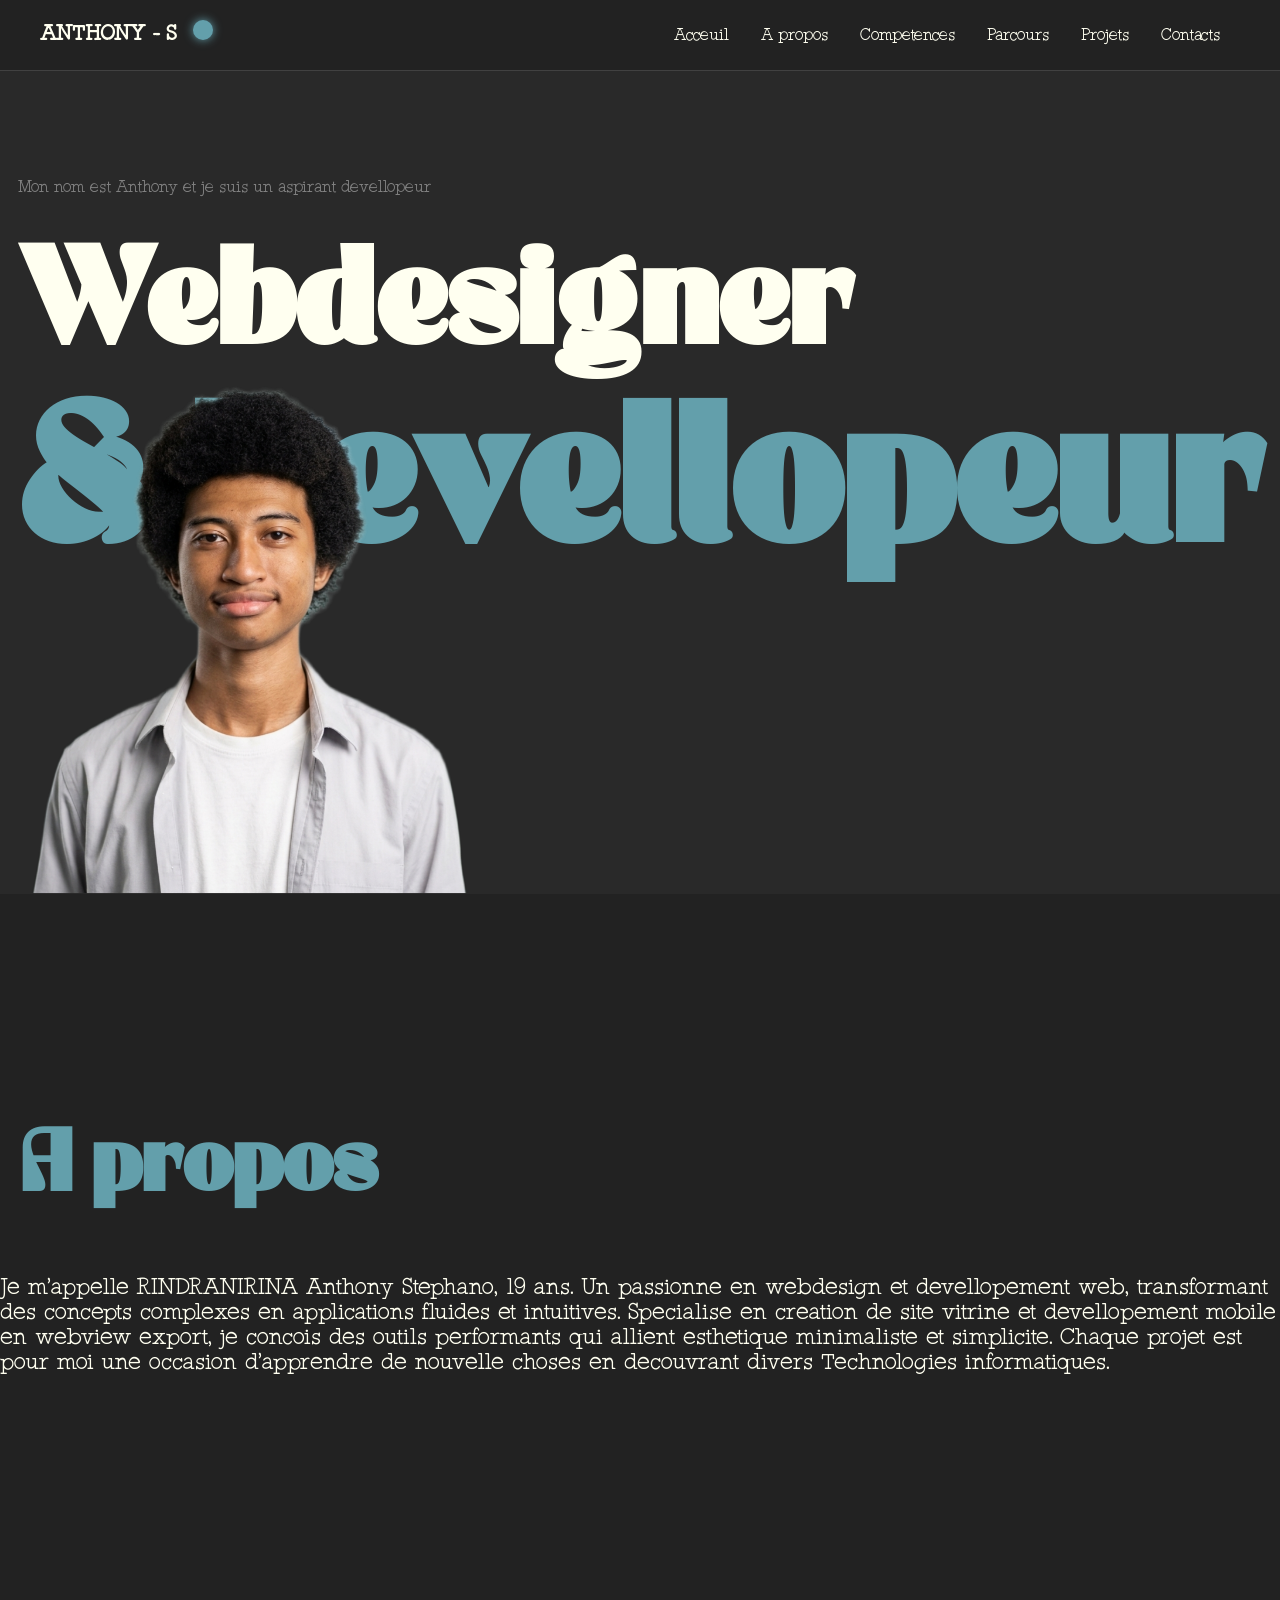
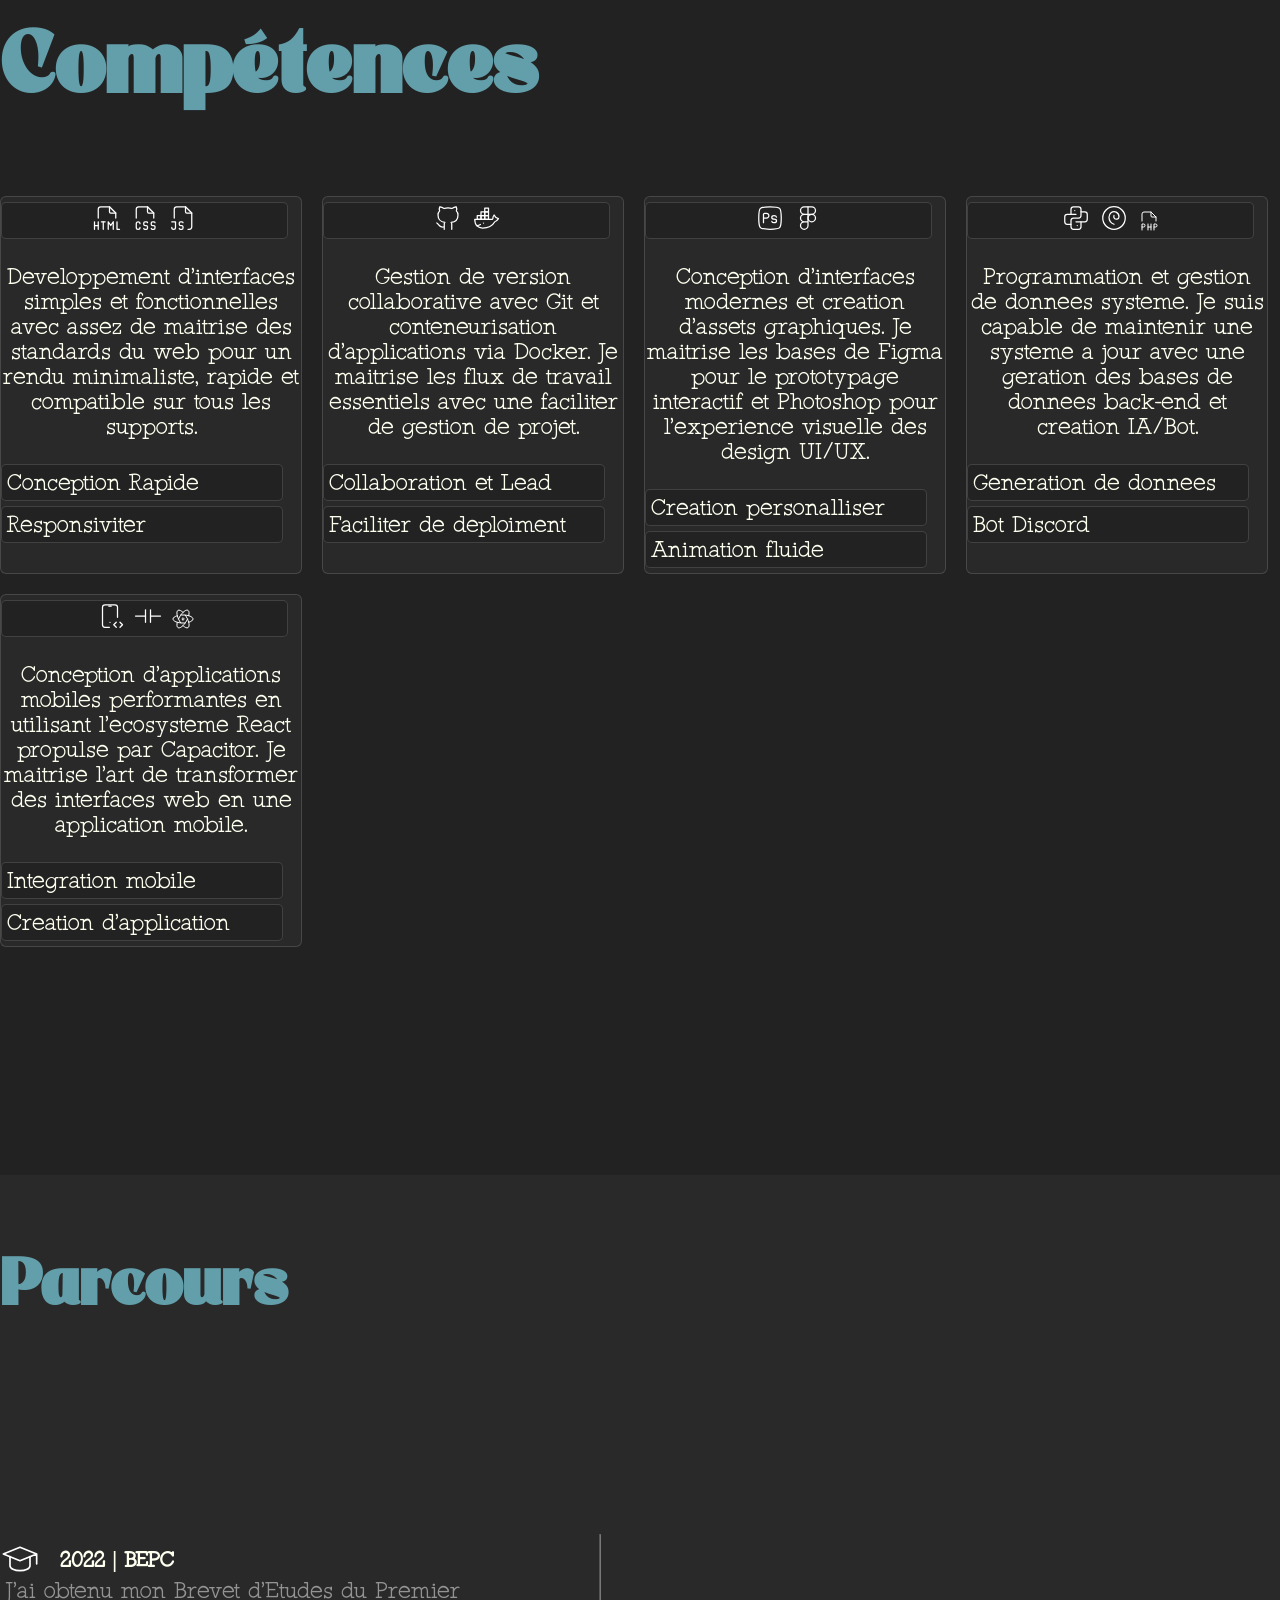
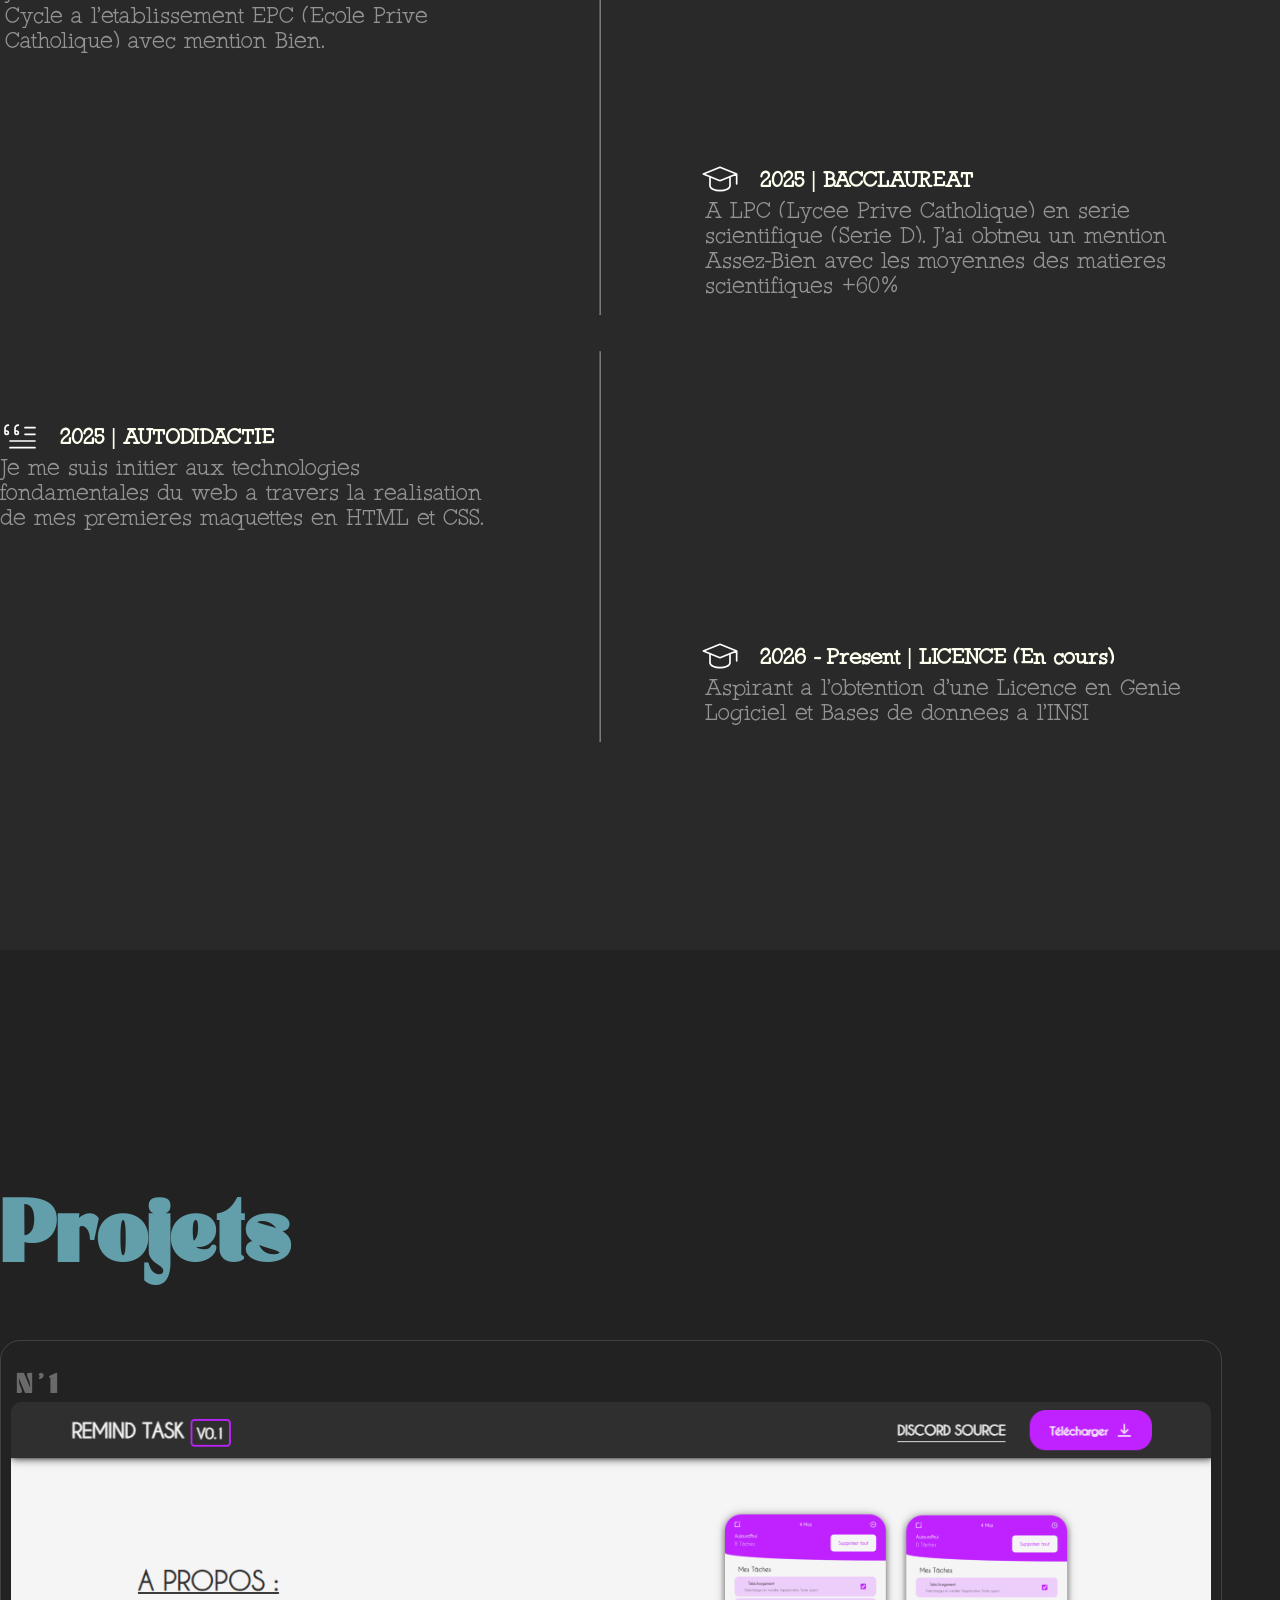
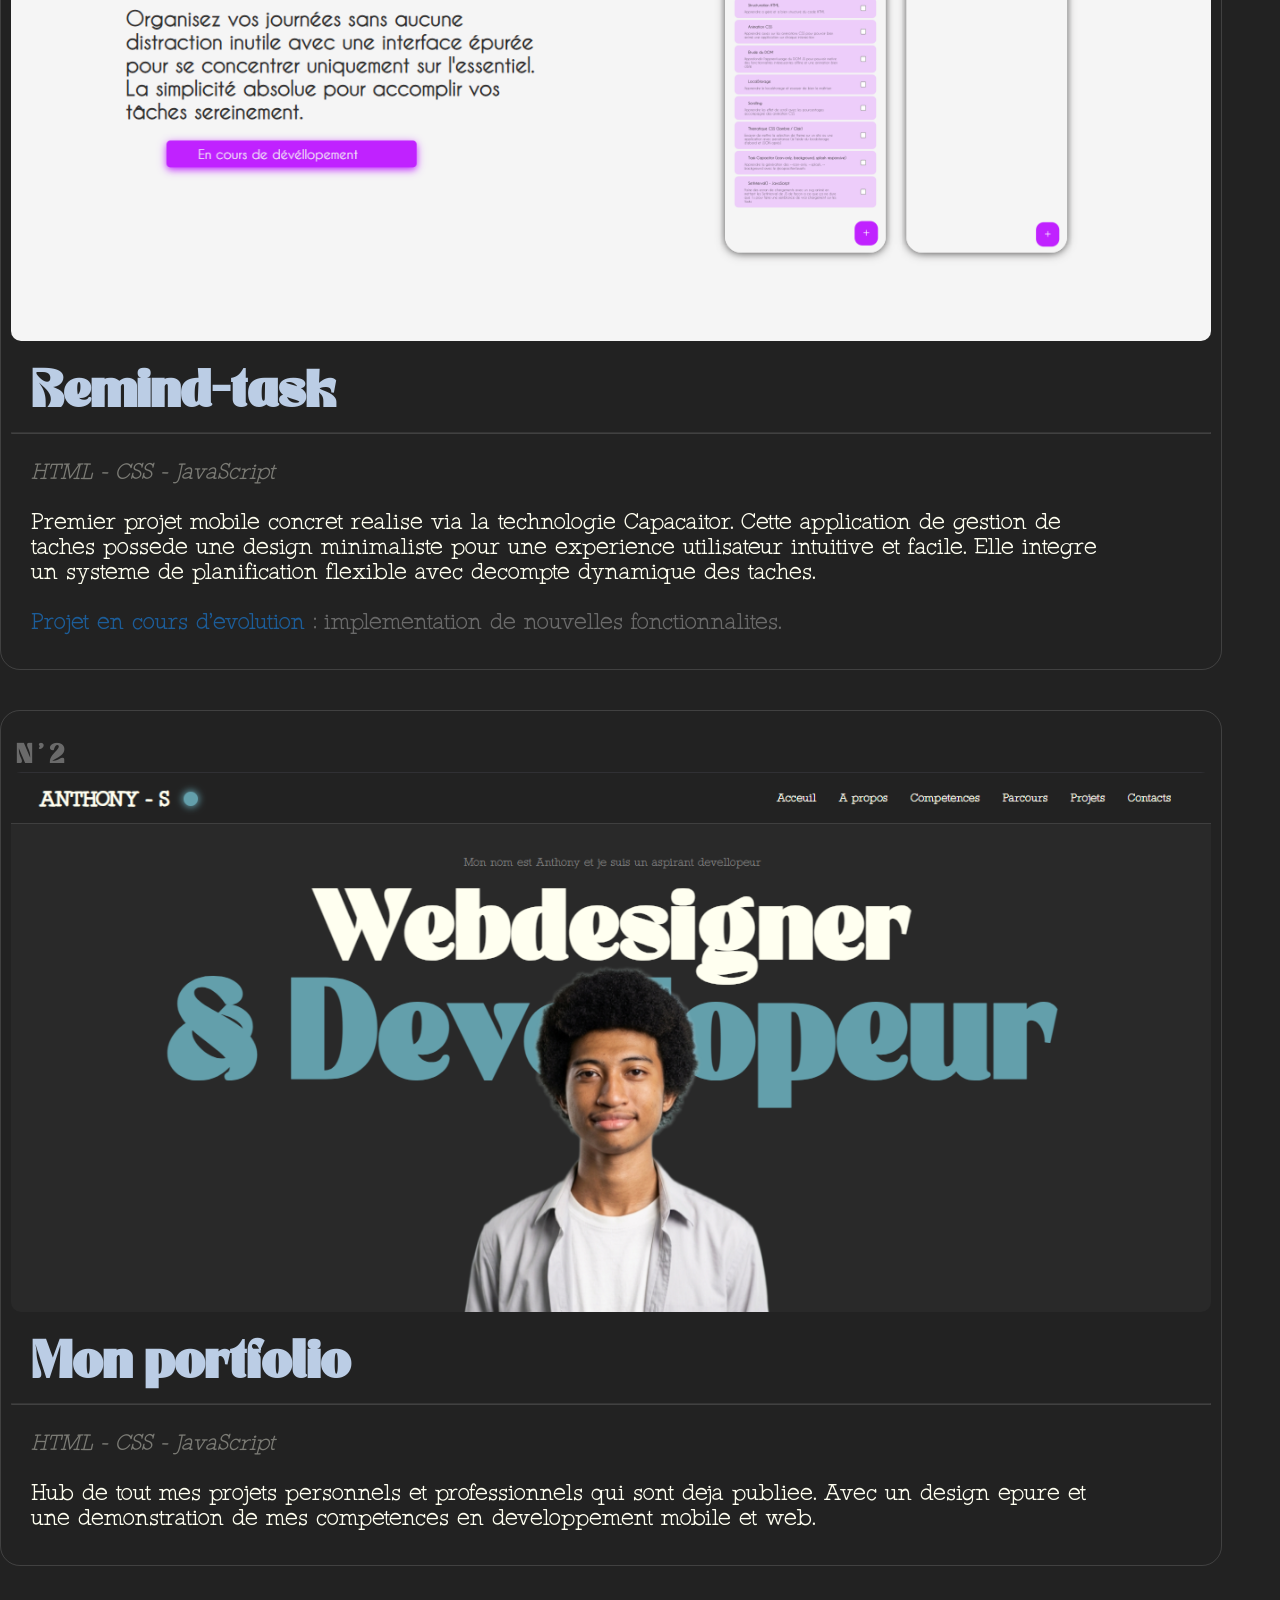
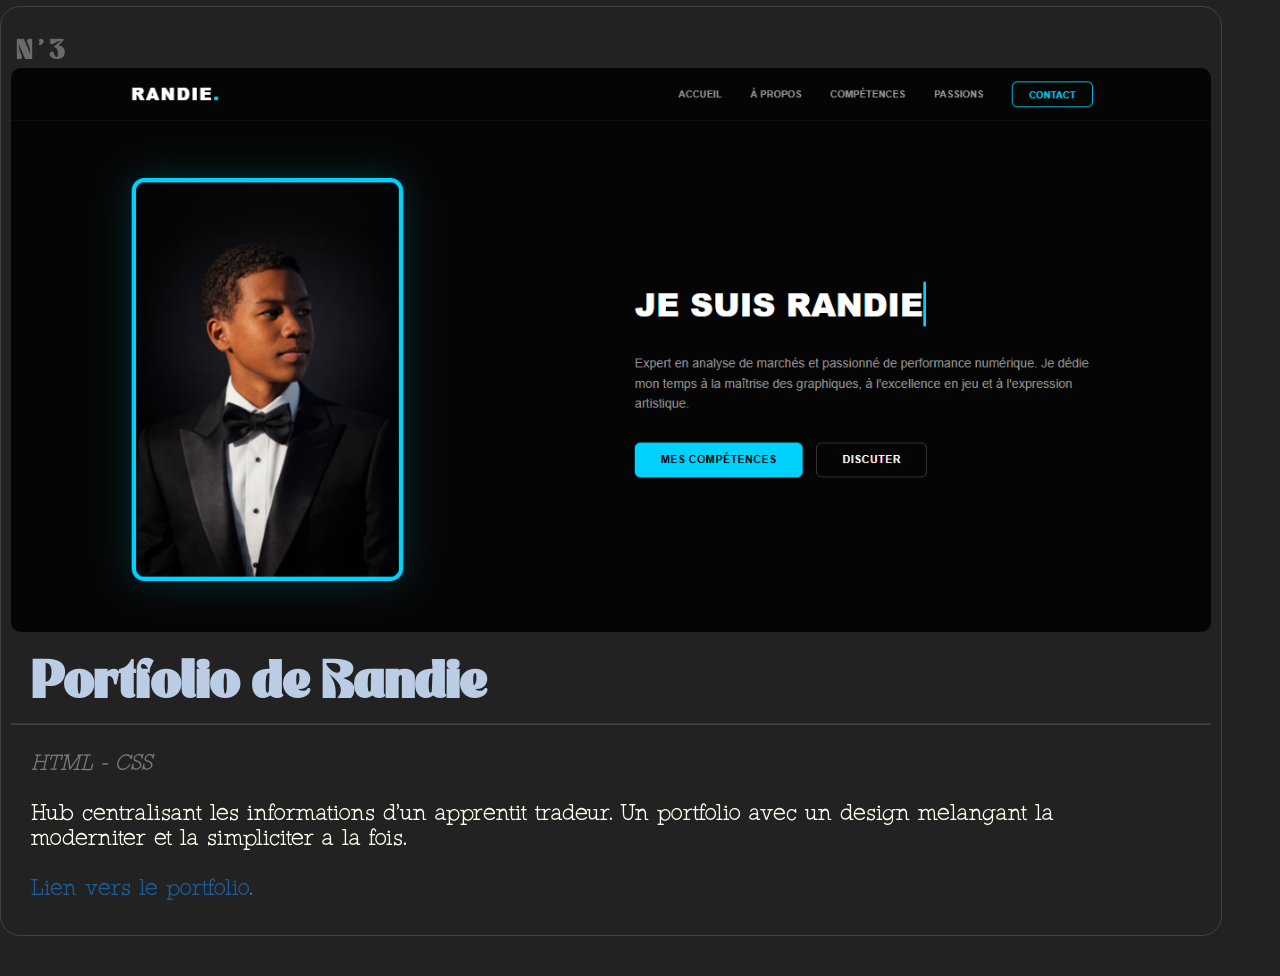
==== commit 08d99187: "Modification des ID-Pages pour le scroll" ====
--- a/index.html
+++ b/index.html
@@ -16,7 +16,7 @@
         <a href="#About" class="navp">A propos</a>
         <a href="#skills" class="navp">Competénces</a>
         <a href="#parcours" class="navp">Parcours</a>
-        <a href="#" class="navp">Projets</a>
+        <a href="#projets" class="navp">Projets</a>
         <a href="#" class="navp">Contacts</a>
       </nav>
 
@@ -31,7 +31,7 @@
         <a href="#About" class="navp">A propos</a>
         <a href="#skills" class="navp">Competénces</a>
         <a href="#parcours" class="navp">Parcours</a>
-        <a href="#" class="navp">Projets</a>
+        <a href="#projets" class="navp">Projets</a>
         <a href="#" class="navp">Contacts</a>
       </nav>
     </section>
@@ -40,7 +40,8 @@
     <section class="hero-contenu">
 
       <!-- HERO -->
-      <div class="hero" id="hero">
+      <div id="hero"></div>
+      <div class="hero" id="">
         <div class="top">
           <p>Mon nom est Anthony et je suis un aspirant devellopeur</p>
           <h1>Webdesigner</h1>
@@ -53,16 +54,19 @@
     </section>
 
     <!-- ABOUT ME -->
+    <div id="About"></div>
     <section class="about-contenu">
-      <div class="about" id="About">
+      <div class="about" id="">
         <h1>A propos</h1>
         <p>Je m'appelle RINDRANIRINA Anthony Stephano, 19 ans. Un passionné en webdesign et devellopement web, transformant des concepts complexes en applications fluides et intuitives. Spécialisé en création de site vitrine et devellopement mobile en webview export, je conçois des outils performants qui allient esthétique minimaliste et simplicité. Chaque projet est pour moi une occasion d'apprendre de nouvelle choses en découvrant divers Technologies informatiques.</p>
       </div>
     </section>
 
     <!-- SKILLS -->
+    <div id="skills"></div>
+    <br><br><br>
     <section class="skills-contenu">
-      <h1 id="skills">Compétences</h1>
+      <h1 id="">Compétences</h1>
       <div class="skills">
         <!-- BOX -->
         <div class="box">
@@ -122,9 +126,11 @@
     </section>
 
     <!-- PARCOURS -->
+    <div id="parcours"></div>
+    <br><br><br>
     <section class="parcours-contenu">
       <div class="titre">
-        <h1 id="parcours">Parcours</h1>
+        <h1 id="">Parcours</h1>
       </div>
       <div class="parcours">
         <!-- LEFT -->
@@ -174,8 +180,9 @@
     </section>
 
     <!-- PROJETS -->
+    <div id="projets"></div>
     <section class="prrojets-contenu">
-      <h1 class="h1">Projets</h1>
+      <h1 class="h1" id="">Projets</h1>
       <div class="projets">
         <!-- N'1 -->
         <div class="card-pro">
@@ -200,12 +207,15 @@
           <img src="./public/randie-portfolio.png" alt="">
           <h1>Portfolio de Randie</h1>
           <hr class="hr">
-          <p><em>HTML - CSS</em><br><br>Hub de tout mes projets personnels et professionnels qui sont deja publiee. Avec un design épuré et une démonstration de mes competences en développement mobile et web.</p>
+          <p><em>HTML - CSS</em><br><br>Hub centralisant les informations d'un apprentit tradeur. Un portfolio avec un design melangant la moderniter et la simpliciter a la fois.</p>
           <p class="statut"><a href="https://kennypark-167.github.io/Portfolio-Randie.com">Lien vers le portfolio</a>.</p>
         </div>
         <!-- N'4 -->
       </div>
     </section>
+
+
+    <!-- CONTACTS -->
 
 
     <!-- SCRIPT -->
--- a/style.css
+++ b/style.css
@@ -676,7 +676,8 @@
   font-family: "header";
   color: var(--pacific-blue);
   font-size: 90px;
-  margin-bottom: 120px;
+  margin-bottom: 50px;
+  margin-top: 240px;
   animation: scroll linear;
   animation-timeline: view();
   animation-range: cover 0% cover 30%;
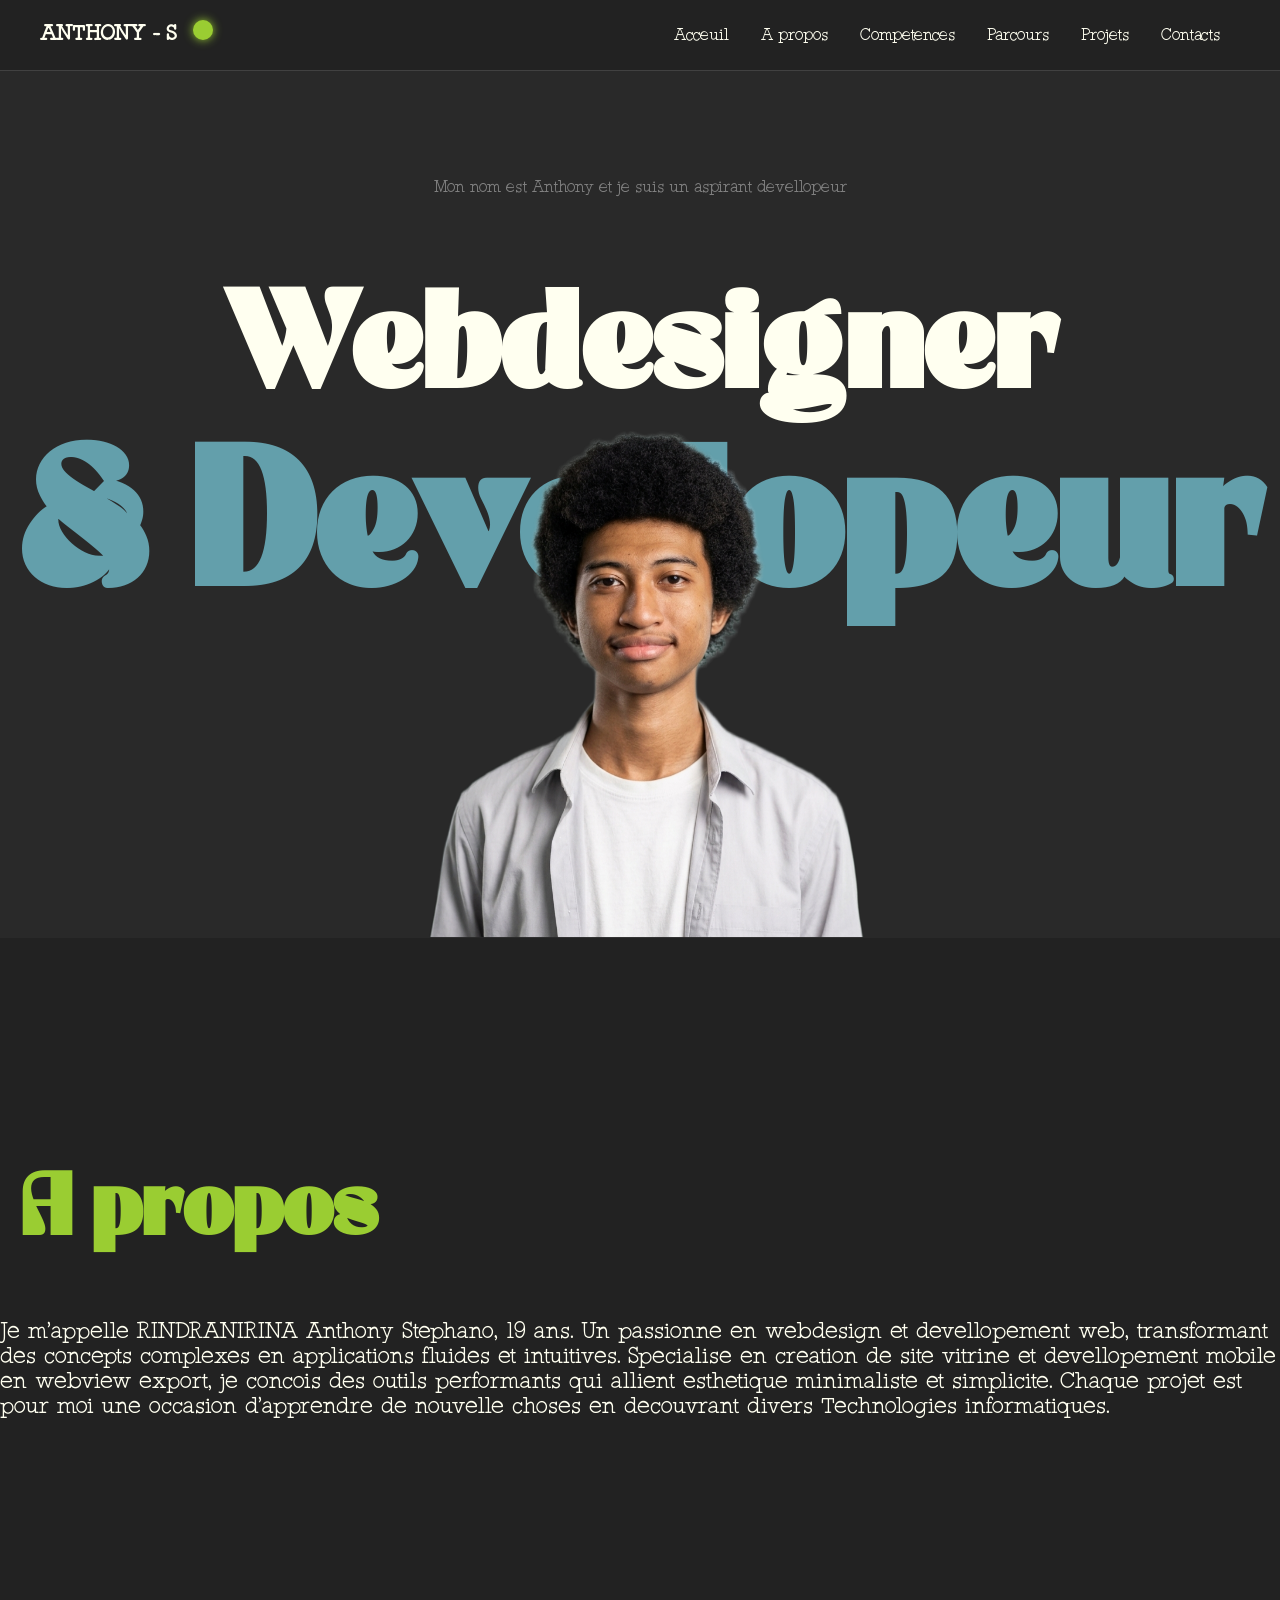
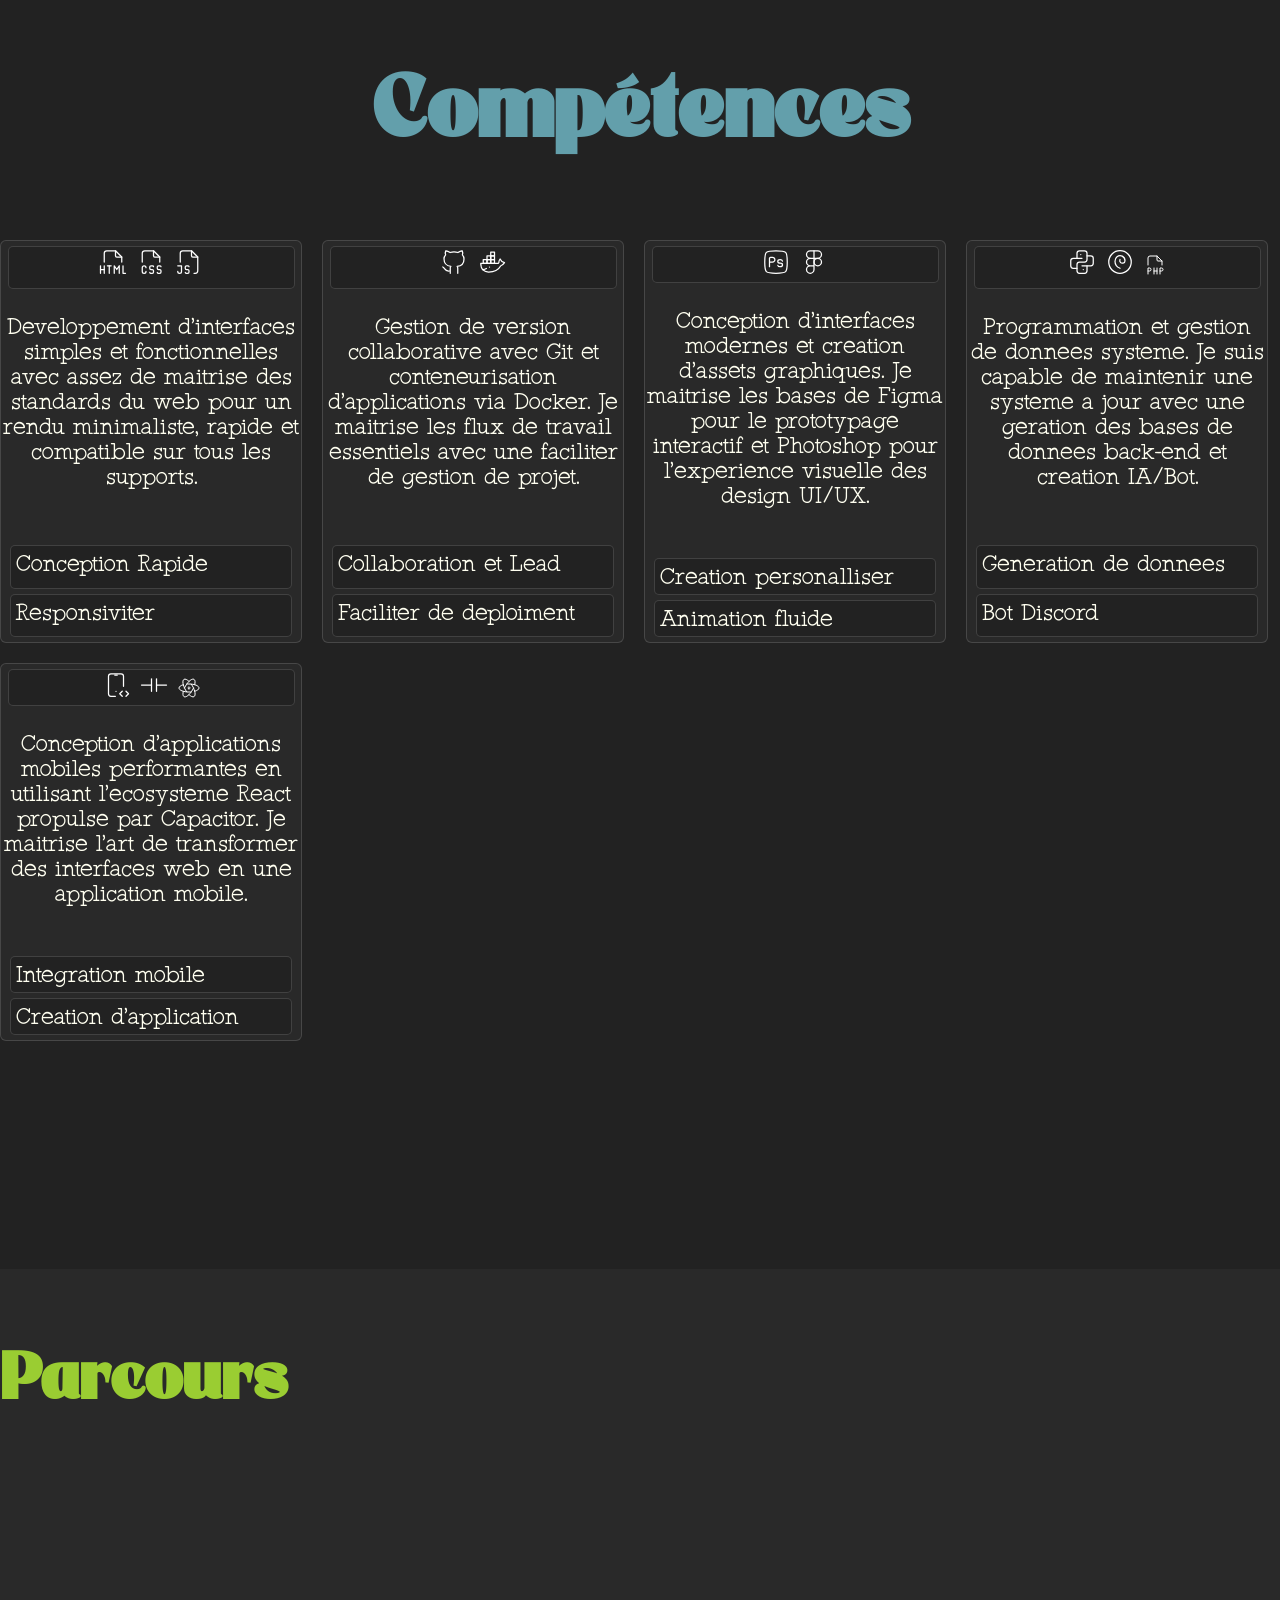
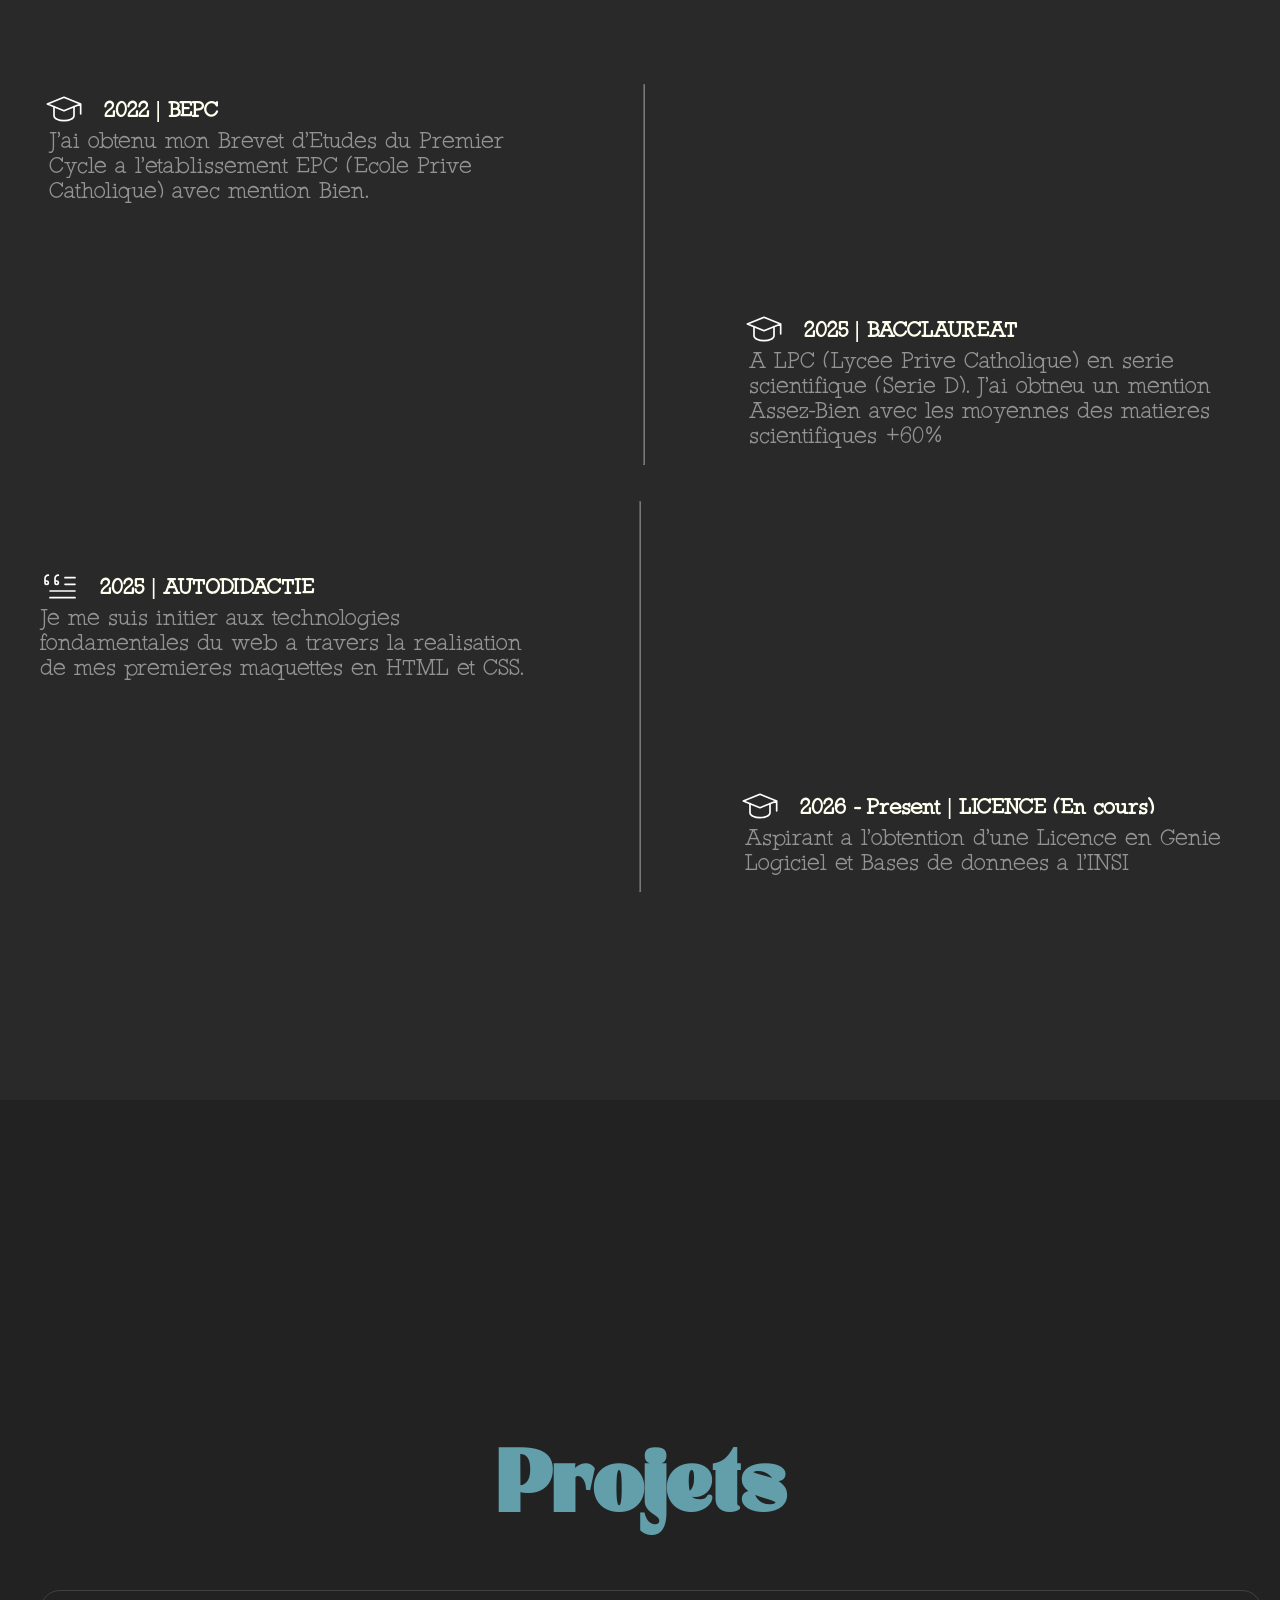
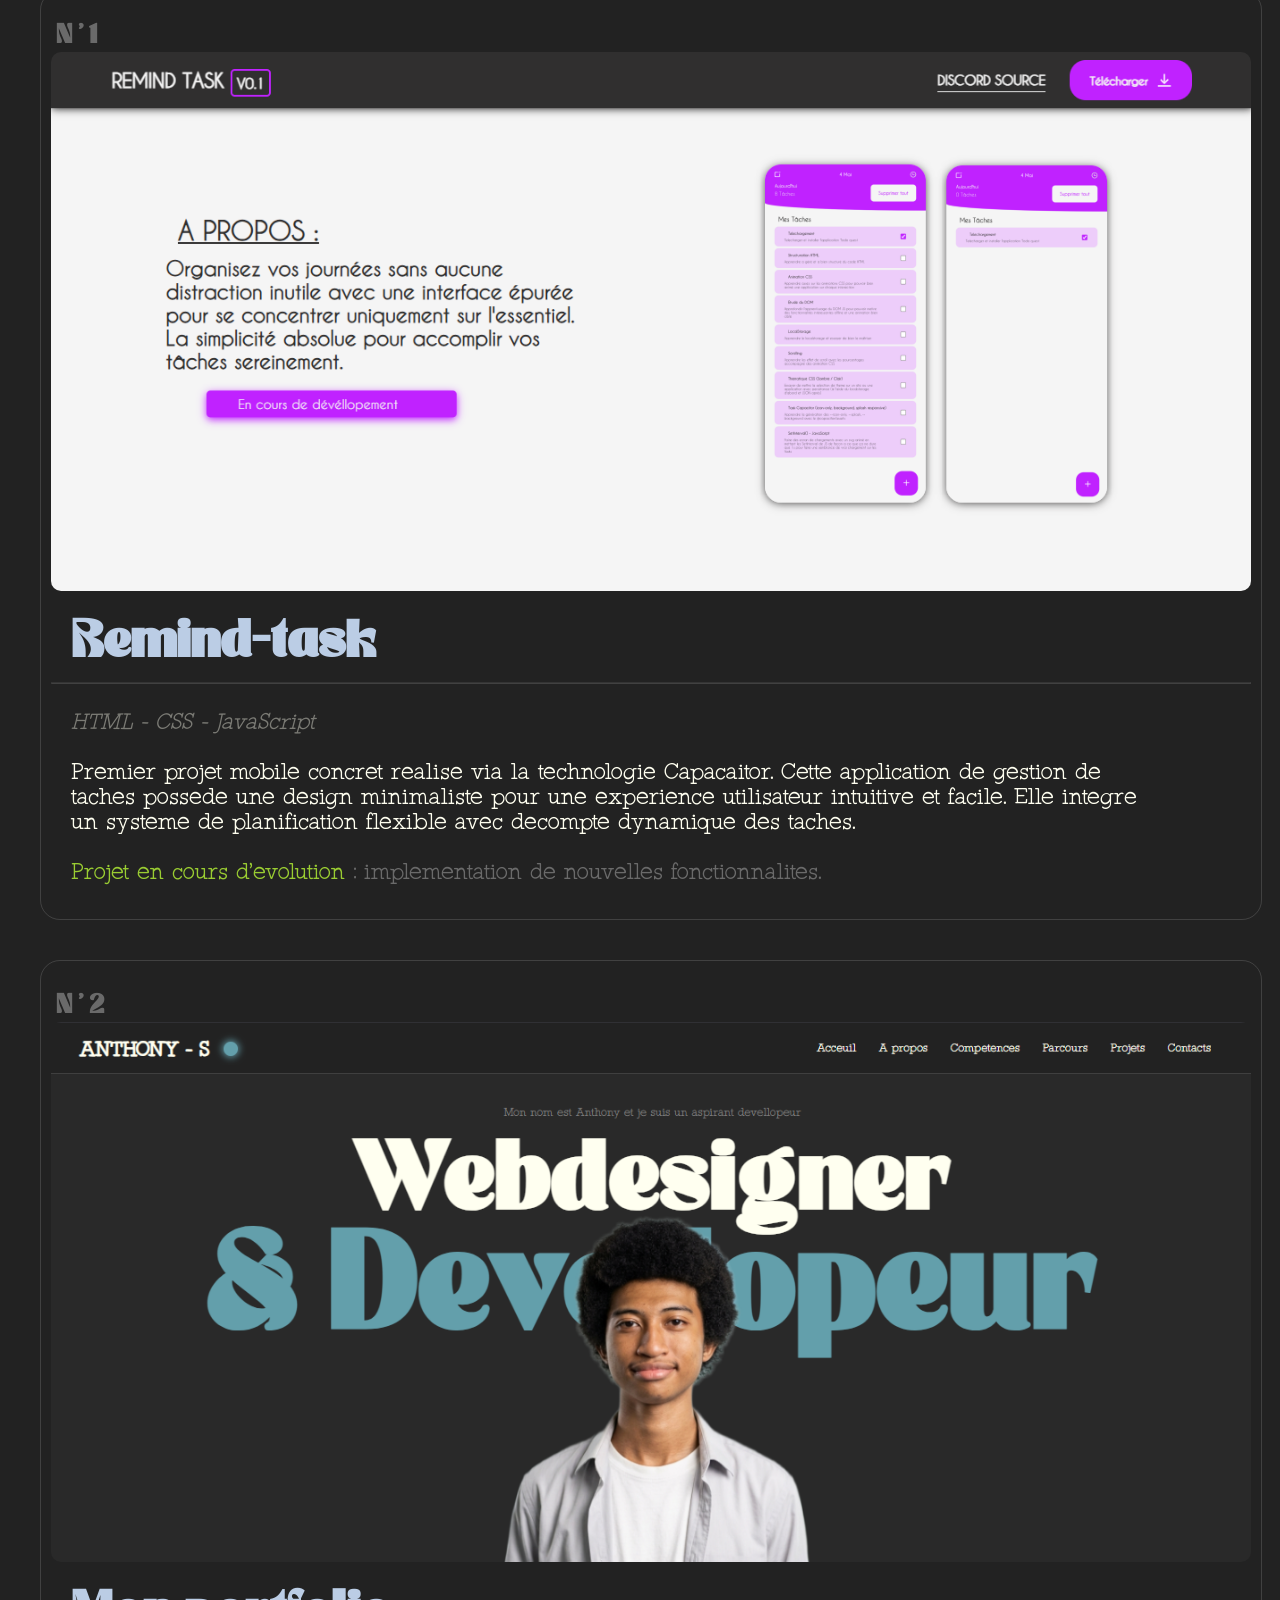
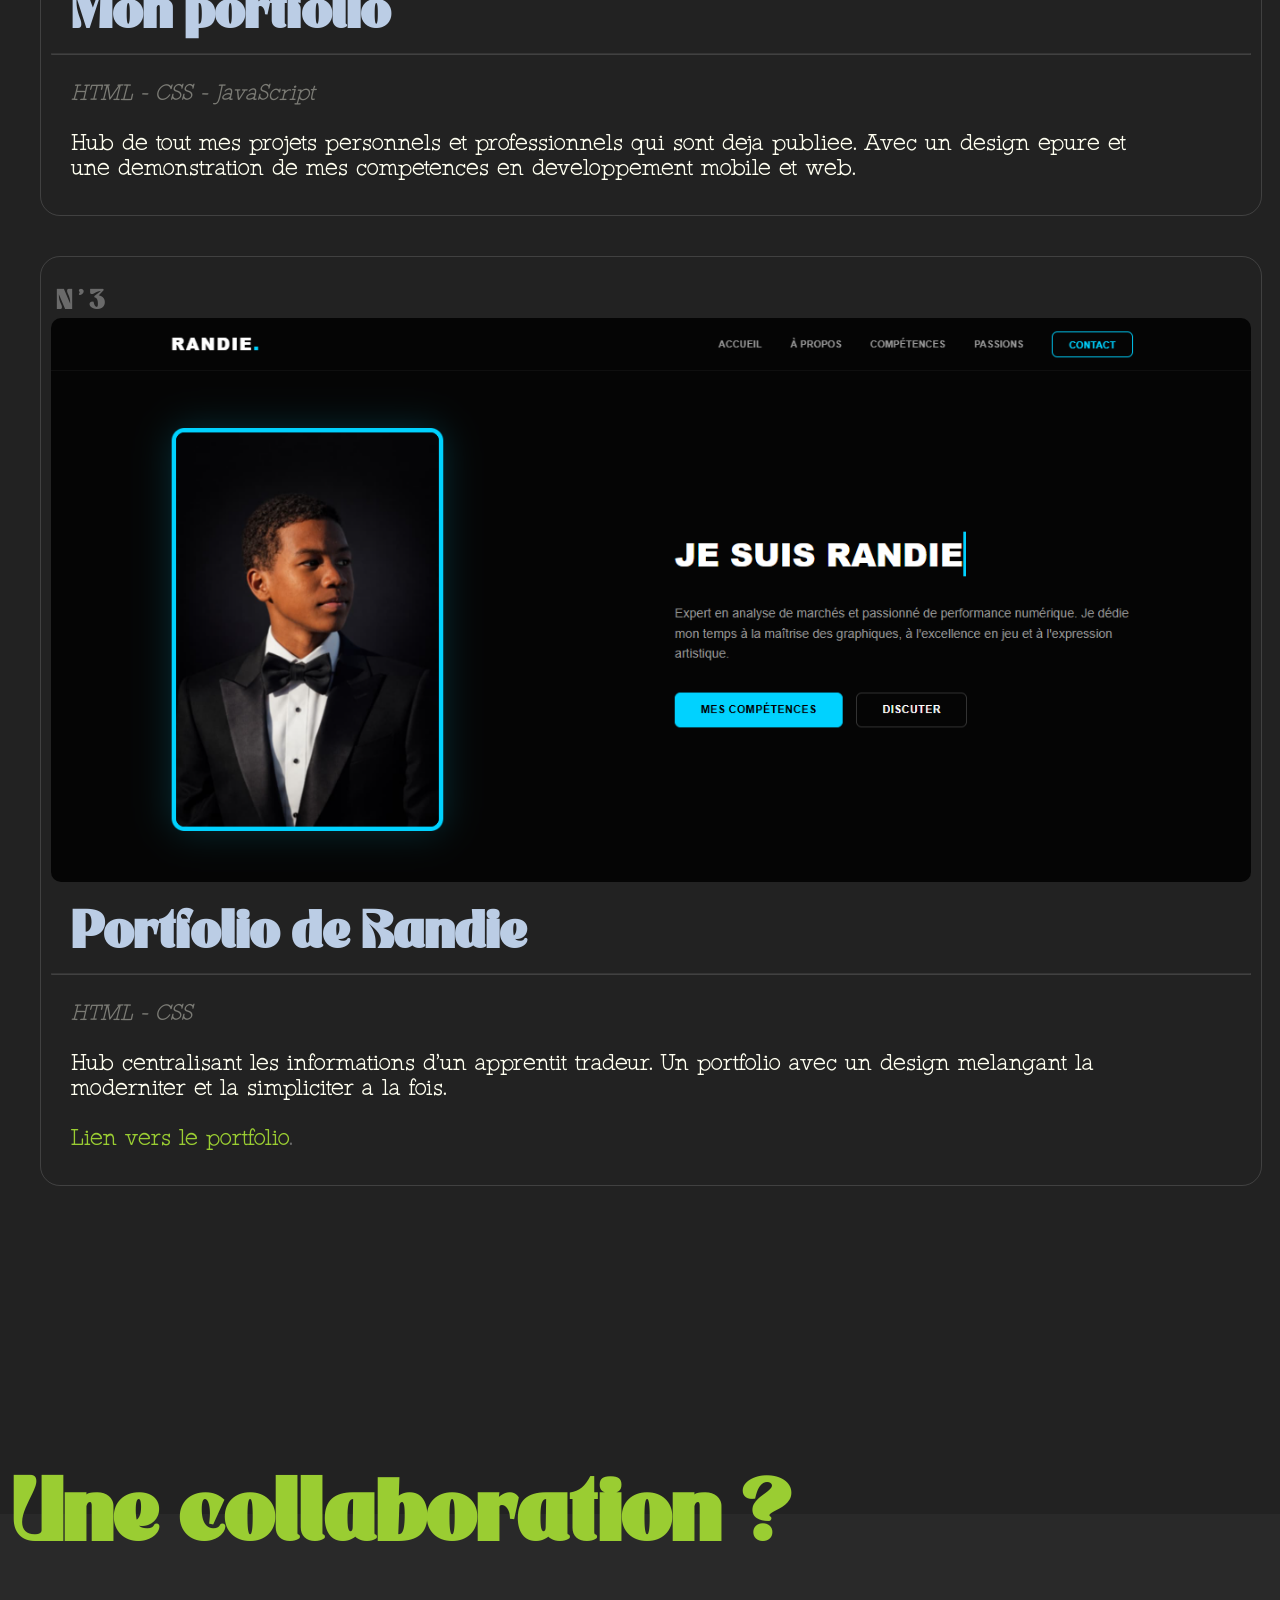
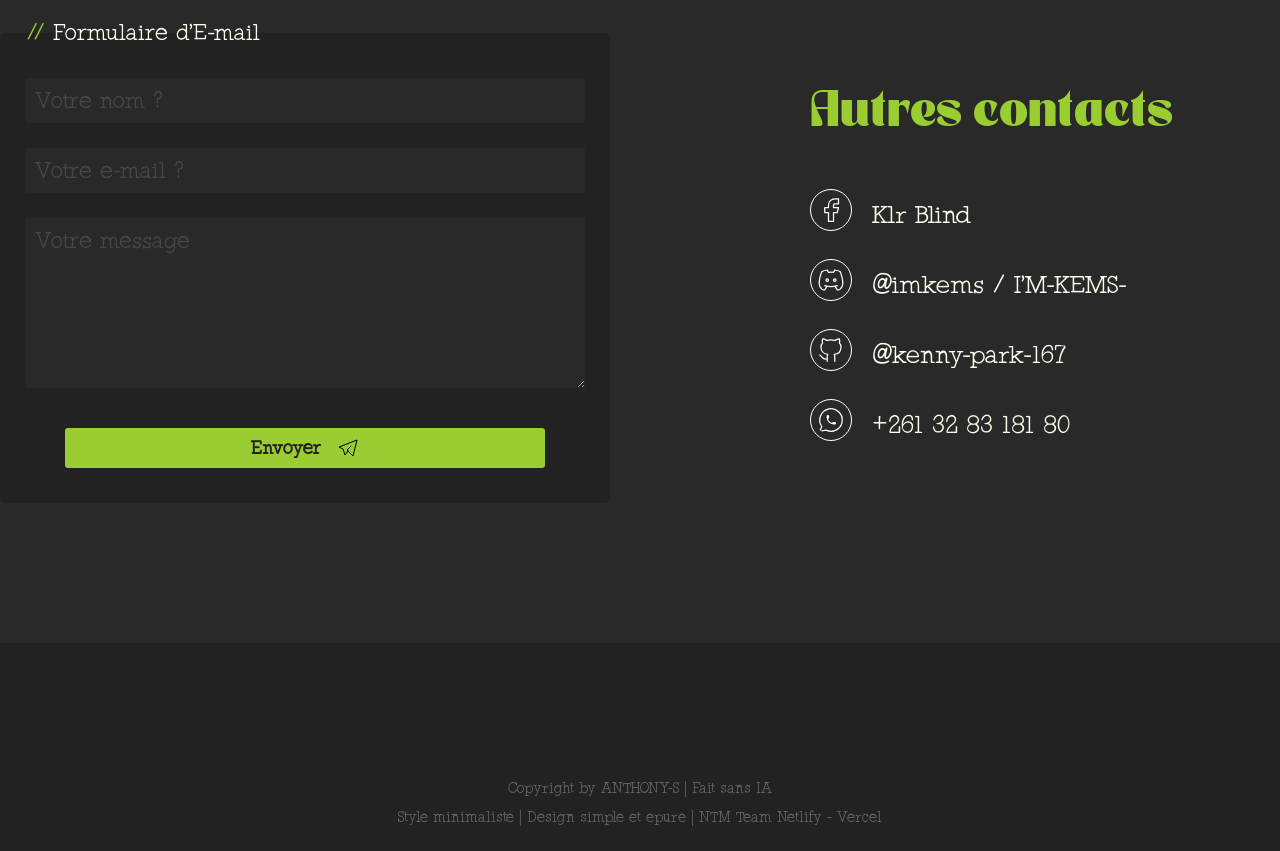
==== commit 8be7097b: "Implant de fonction et terminaision de tout les sections" ====
--- a/index.html
+++ b/index.html
@@ -4,7 +4,9 @@
     <meta charset="UTF-8" />
     <meta name="viewport" content="width=device-width, initial-scale=1.0" />
     <link rel="stylesheet" href="style.css" />
-    <title>Portfolio | ANTHONY-S</title>
+    <title>Portfolio Devellopeur | ANTHONY-S</title>
+    <meta name="description" content="Développeur passionné par le dévellopement mobiles et site web. Découvrez mes projets et mes réalisations conçus avec une approche simple et minimaliste." />
+    <meta name="google-site-verification" content="4K_1eMPBIeppupKjaQXlL7EZxxfiugW8gTRvhPb-CkI" />
   </head>
   <body>
 
@@ -17,7 +19,7 @@
         <a href="#skills" class="navp">Competénces</a>
         <a href="#parcours" class="navp">Parcours</a>
         <a href="#projets" class="navp">Projets</a>
-        <a href="#" class="navp">Contacts</a>
+        <a href="#contacts" class="navp">Contacts</a>
       </nav>
 
       <!-- BTN : NAV-MOBILE -->
@@ -32,7 +34,7 @@
         <a href="#skills" class="navp">Competénces</a>
         <a href="#parcours" class="navp">Parcours</a>
         <a href="#projets" class="navp">Projets</a>
-        <a href="#" class="navp">Contacts</a>
+        <a href="#contacts" class="navp">Contacts</a>
       </nav>
     </section>
 
@@ -216,7 +218,37 @@
 
 
     <!-- CONTACTS -->
-
+    <div id="contacts"></div>
+    <br><br><br>
+    <section class="contacts-contenu">
+      <h1 class="h1">Une collaboration ?</h1>
+      <div class="contacts">
+        <div class="left">
+          <p><span>/</span><span>/</span> Formulaire d'E-mail</p>
+          <input type="text" name="nom" placeholder="Votre nom ?" id="nom">
+          <input type="text" name="email" placeholder="Votre e-mail ?" id="email">
+          <textarea name="message" id="message" placeholder="Votre message"></textarea>
+          <button class="btn-submit" id="btn-submit">Envoyer <img class="img" src="./assets/brand-telegram.svg" alt=""></button>
+        </div>
+        <div class="right">
+          <p class="p">Autres contacts</p>
+          <p class="pi"><img class="img" src="./assets/brand-facebook.svg" alt=""> Klr Blind</p>
+          <p class="pi"><img class="img" src="./assets/brand-discord.svg" alt=""> @imkems / I'M-KEMS-</p>
+          <p class="pi"><img class="img" src="./assets/brand-github.svg" alt=""> @kenny-park-167</p>
+          <p class="pi"><img class="img" src="./assets/brand-whatsapp.svg" alt=""> +261 32 83 181 80</p>
+        </div>
+
+        <hr>
+      </div>
+    </section>  
+
+    <!-- FOOTER -->
+    <section class="footer-contenu">
+      <div class="footer">
+        <p>Copyright by ANTHONY-S | Fait sans IA</p>
+        <p>Style minimaliste | Design simple et epuré | NTM Team Netlify - Vercel</p>
+      </div>
+    </section>
 
     <!-- SCRIPT -->
     <script src="script.js"></script>
--- a/style.css
+++ b/style.css
@@ -51,18 +51,18 @@
   display: inline-block;
   width: 20px;
   height: 20px;
-  background: var(--pacific-blue);
+  background: yellowgreen;
   border-radius: 100%;
-  box-shadow: 0 0 10px 0 var(--pacific-blue);
+  box-shadow: 0 0 10px 0 yellowgreen;
   margin-left: 10px;
   animation: shadow 1s ease-in-out infinite alternate;
 }
 @keyframes shadow {
   0% {
-    box-shadow: 0 0 10px 0 var(--pacific-blue);
+    box-shadow: 0 0 10px 0 yellowgreen;
   }
   100% {
-    box-shadow: 0 0 10px 2px var(--pacific-blue);
+    box-shadow: 0 0 10px 2px yellowgreen;
   }
 }
 @media screen and (max-width: 1200px) {
@@ -177,6 +177,8 @@
 }
 .hero .top {
   justify-items: center;
+  display: grid;
+  text-align: center;
 }
 .hero .top p {
   margin-bottom: -80px;
@@ -201,9 +203,9 @@
   }
 }
 .hero .top h1:nth-child(3) {
+  display: block;
   font-size: 200px;
   color: var(--pacific-blue);
-  z-index: -1;
 }
 @media screen and (max-width: 1200px) {
   .hero .top h1:nth-child(3) {
@@ -246,7 +248,7 @@
   padding-bottom: 100px;
 }
 .about-contenu .about {
-  width: 1600px;
+  width: 1400px;
 }
 @media screen and (max-width: 1200px) {
   .about-contenu .about {
@@ -257,10 +259,10 @@
   font-family: "header";
   font-size: 90px;
   margin-left: 20px;
-  color: var(--pacific-blue);
-  animation: scroll linear;
-  animation-timeline: view();
-  animation-range: cover 0% cover 30%;
+  color: yellowgreen;
+  animation: scroll linear;
+  animation-timeline: view();
+  animation-range: cover 0% cover 20%;
 }
 @media screen and (max-width: 1200px) {
   .about-contenu .about h1 {
@@ -284,19 +286,20 @@
 @keyframes scroll {
   0% {
     opacity: 0;
-    translate: -60px 0;
+    transform: translateY(80px);
   }
   100% {
     opacity: 1;
-    translate: 0;
+    transform: translateY(0);
   }
 }
 
 .skills-contenu {
   animation: scroll linear;
   animation-timeline: view();
-  animation-range: cover 0% cover 30%;
+  animation-range: cover 0% cover 20%;
   justify-items: center;
+  display: grid;
   margin-bottom: 180px;
 }
 .skills-contenu h1 {
@@ -347,11 +350,12 @@
   background: #292929;
   text-align: center;
   justify-items: center;
+  display: grid;
   justify-content: center;
   font-size: 25px;
   animation: scroll linear;
   animation-timeline: view();
-  animation-range: cover 0% cover 30%;
+  animation-range: cover 0% cover 20%;
 }
 @media screen and (max-width: 1200px) {
   .skills-contenu .skills .box {
@@ -402,16 +406,17 @@
   width: 100%;
   background: #292929;
   padding-top: 20px;
+  display: grid;
 }
 .parcours-contenu .titre {
   font-family: "header";
   font-size: 45px;
-  color: #639fab;
+  color: yellowgreen;
   margin-right: 1000px;
   margin-bottom: 200px;
   animation: scroll linear;
   animation-timeline: view();
-  animation-range: cover 0% cover 30%;
+  animation-range: cover 0% cover 20%;
 }
 @media screen and (max-width: 1200px) {
   .parcours-contenu .titre {
@@ -445,7 +450,7 @@
   width: 500px;
   animation: scroll linear;
   animation-timeline: view();
-  animation-range: cover 0% cover 30%;
+  animation-range: cover 0% cover 20%;
 }
 @media screen and (max-width: 1200px) {
   .parcours-contenu .parcours .box-left {
@@ -489,7 +494,7 @@
   margin-top: 220px;
   animation: scroll linear;
   animation-timeline: view();
-  animation-range: cover 0% cover 30%;
+  animation-range: cover 0% cover 20%;
 }
 @media screen and (max-width: 1200px) {
   .parcours-contenu .parcours .box-right {
@@ -534,6 +539,7 @@
   width: 100%;
   background: #292929;
   padding-top: 20px;
+  display: grid;
 }
 @media screen and (max-width: 1200px) {
   .parcours-contenu2 {
@@ -565,7 +571,7 @@
   margin-top: 60px;
   animation: scroll linear;
   animation-timeline: view();
-  animation-range: cover 0% cover 30%;
+  animation-range: cover 0% cover 20%;
 }
 @media screen and (max-width: 1200px) {
   .parcours-contenu2 .parcours2 .box-left2 {
@@ -608,7 +614,7 @@
   margin-top: 280px;
   animation: scroll linear;
   animation-timeline: view();
-  animation-range: cover 0% cover 30%;
+  animation-range: cover 0% cover 20%;
 }
 @media screen and (max-width: 1200px) {
   .parcours-contenu2 .parcours2 .box-right2 {
@@ -661,6 +667,7 @@
 
 hr {
   opacity: 0.4;
+  color: yellowgreen;
 }
 @media screen and (max-width: 1200px) {
   hr {
@@ -671,6 +678,7 @@
 .prrojets-contenu {
   justify-items: center;
   width: 100%;
+  display: grid;
 }
 .prrojets-contenu .h1 {
   font-family: "header";
@@ -680,7 +688,7 @@
   margin-top: 240px;
   animation: scroll linear;
   animation-timeline: view();
-  animation-range: cover 0% cover 30%;
+  animation-range: cover 0% cover 20%;
 }
 @media screen and (max-width: 1200px) {
   .prrojets-contenu .h1 {
@@ -696,6 +704,7 @@
   .prrojets-contenu .projets {
     width: 100vw;
     justify-items: center;
+    display: grid;
   }
 }
 .prrojets-contenu .projets .card-pro {
@@ -706,7 +715,7 @@
   width: 1200px;
   animation: scroll linear;
   animation-timeline: view();
-  animation-range: cover 0% cover 30%;
+  animation-range: cover 0% cover 20%;
 }
 @media screen and (max-width: 1200px) {
   .prrojets-contenu .projets .card-pro {
@@ -756,7 +765,7 @@
   color: rgba(255, 255, 255, 0.3294117647);
 }
 .prrojets-contenu .projets .card-pro .statut a {
-  color: #1c5d99;
+  color: yellowgreen;
   text-decoration: none;
 }
 .prrojets-contenu .projets .card-pro .statut a:hover {
@@ -768,6 +777,7 @@
 @media screen and (max-width: 1200px) {
   .prrojets-contenu .projets .card-pro .hr {
     display: block;
+    color: rgba(255, 255, 255, 0.3294117647);
   }
 }
 .prrojets-contenu .projets .card-pro img {
@@ -778,4 +788,246 @@
   .prrojets-contenu .projets .card-pro img {
     width: 90vw;
   }
+}
+
+.contacts-contenu {
+  width: 100%;
+  background: #292929;
+  justify-items: center;
+  display: grid;
+  margin-top: 240px;
+  padding-bottom: 140px;
+}
+@media screen and (max-width: 1200px) {
+  .contacts-contenu {
+    width: 100vw;
+    margin-top: 200px;
+    padding-bottom: 80px;
+  }
+}
+.contacts-contenu .h1 {
+  font-family: "header";
+  color: yellowgreen;
+  font-size: 90px;
+  margin-left: -600px;
+  transform: translateY(-120px);
+}
+@media screen and (max-width: 1200px) {
+  .contacts-contenu .h1 {
+    font-size: 30px;
+    margin-bottom: 160px;
+    margin-left: 0px;
+    transform: translateY(-35px) translateX(-40px);
+  }
+}
+.contacts-contenu .contacts {
+  display: flex;
+  width: 1400px;
+  gap: 200px;
+  margin-top: -130px;
+}
+@media screen and (max-width: 1200px) {
+  .contacts-contenu .contacts {
+    flex-direction: column;
+    width: 100vw;
+    justify-items: center;
+    display: grid;
+    gap: 10px;
+  }
+}
+.contacts-contenu .contacts .left {
+  display: grid;
+  flex-direction: column;
+  background: var(--carbon-black);
+  padding: 5px;
+  width: 600px;
+  justify-items: center;
+  border-radius: 5px;
+  animation: scroll linear;
+  animation-timeline: view();
+  animation-range: cover 0% cover 20%;
+}
+@media screen and (max-width: 1200px) {
+  .contacts-contenu .contacts .left {
+    width: 90vw;
+  }
+}
+.contacts-contenu .contacts .left input {
+  background: #292929;
+  border: none;
+  padding: 10px 10px;
+  font-size: 25px;
+  font-family: "text";
+  margin-bottom: 25px;
+  color: var(--white);
+  width: 90%;
+  border-radius: 2px;
+  outline: none;
+  animation: scroll linear;
+  animation-timeline: view();
+  animation-range: cover 0% cover 20%;
+}
+@media screen and (max-width: 1200px) {
+  .contacts-contenu .contacts .left input {
+    font-size: 12px;
+    padding: 5px 10px;
+    margin-bottom: 10px;
+  }
+}
+.contacts-contenu .contacts .left input::placeholder {
+  opacity: 0.4;
+}
+.contacts-contenu .contacts .left textarea {
+  background: #292929;
+  border: none;
+  border-radius: 2px;
+  width: 90%;
+  height: 150px;
+  font-size: 25px;
+  padding: 10px 10px;
+  color: var(--white);
+  font-family: "text";
+  outline: none;
+  animation: scroll linear;
+  animation-timeline: view();
+  animation-range: cover 0% cover 20%;
+}
+@media screen and (max-width: 1200px) {
+  .contacts-contenu .contacts .left textarea {
+    font-size: 12px;
+    height: 80px;
+    padding: 5px 10px;
+  }
+}
+.contacts-contenu .contacts .left textarea::placeholder {
+  opacity: 0.4;
+}
+.contacts-contenu .contacts .left .btn-submit {
+  display: flex;
+  align-items: center;
+  font-size: 20px;
+  background: yellowgreen;
+  font-family: "text";
+  color: var(--carbon-black);
+  margin-top: 40px;
+  margin-bottom: 30px;
+  width: 80%;
+  justify-content: center;
+  border: none;
+  font-weight: bolder;
+  border-radius: 3px;
+  height: 40px;
+  animation: scroll linear;
+  animation-timeline: view();
+  animation-range: cover 0% cover 20%;
+}
+@media screen and (max-width: 1200px) {
+  .contacts-contenu .contacts .left .btn-submit {
+    font-size: 12px;
+    height: 20px;
+    margin-bottom: 20px;
+    margin-top: 25px;
+    margin-left: -55px;
+  }
+}
+.contacts-contenu .contacts .left .btn-submit .img {
+  margin-left: 15px;
+}
+@media screen and (max-width: 1200px) {
+  .contacts-contenu .contacts .left .btn-submit .img {
+    width: 15px;
+  }
+}
+.contacts-contenu .contacts .left .btn-submit:hover {
+  background: #6ea206;
+  transition: all 0.2s linear;
+}
+.contacts-contenu .contacts .left p {
+  font-size: 25px;
+  transform: translateY(-43px) translateX(-160px);
+  margin-bottom: -10px;
+}
+@media screen and (max-width: 1200px) {
+  .contacts-contenu .contacts .left p {
+    font-size: 15px;
+    transform: translateY(-27px) translateX(-110px);
+    margin-bottom: 0px;
+  }
+}
+.contacts-contenu .contacts .left p span {
+  color: yellowgreen;
+  margin-left: -5px;
+}
+@media screen and (max-width: 1200px) {
+  .contacts-contenu .contacts .right {
+    margin-left: -190px;
+  }
+}
+.contacts-contenu .contacts .right {
+  animation: scroll linear;
+  animation-timeline: view();
+  animation-range: cover 0% cover 20%;
+}
+.contacts-contenu .contacts .right .p {
+  font-family: "header";
+  font-size: 52px;
+  color: yellowgreen;
+}
+@media screen and (max-width: 1200px) {
+  .contacts-contenu .contacts .right .p {
+    font-size: 22px;
+  }
+}
+.contacts-contenu .contacts .right .pi {
+  display: flex;
+  align-items: center;
+  font-size: 28px;
+  animation: scroll linear;
+  animation-timeline: view();
+  animation-range: cover 0% cover 20%;
+}
+@media screen and (max-width: 1200px) {
+  .contacts-contenu .contacts .right .pi {
+    font-size: 12px;
+  }
+}
+.contacts-contenu .contacts .right .pi .img {
+  filter: invert(100);
+  width: 30px;
+  border: solid 1px black;
+  padding: 5px;
+  border-radius: 100%;
+  margin-right: 20px;
+  transform: translateY(-5px);
+}
+@media screen and (max-width: 1200px) {
+  .contacts-contenu .contacts .right .pi .img {
+    width: 15px;
+    transform: translateY(-2px);
+  }
+}
+
+.footer-contenu {
+  width: 100%;
+  margin-top: 120px;
+  margin-bottom: 30px;
+}
+.footer-contenu .footer {
+  display: grid;
+  justify-items: center;
+  width: 100%;
+}
+@media screen and (max-width: 1200px) {
+  .footer-contenu .footer {
+    width: 100vw;
+  }
+}
+.footer-contenu .footer p {
+  opacity: 0.3;
+  margin-bottom: -5px;
+}
+@media screen and (max-width: 1200px) {
+  .footer-contenu .footer p {
+    font-size: 9px;
+  }
 }/*# sourceMappingURL=style.css.map */
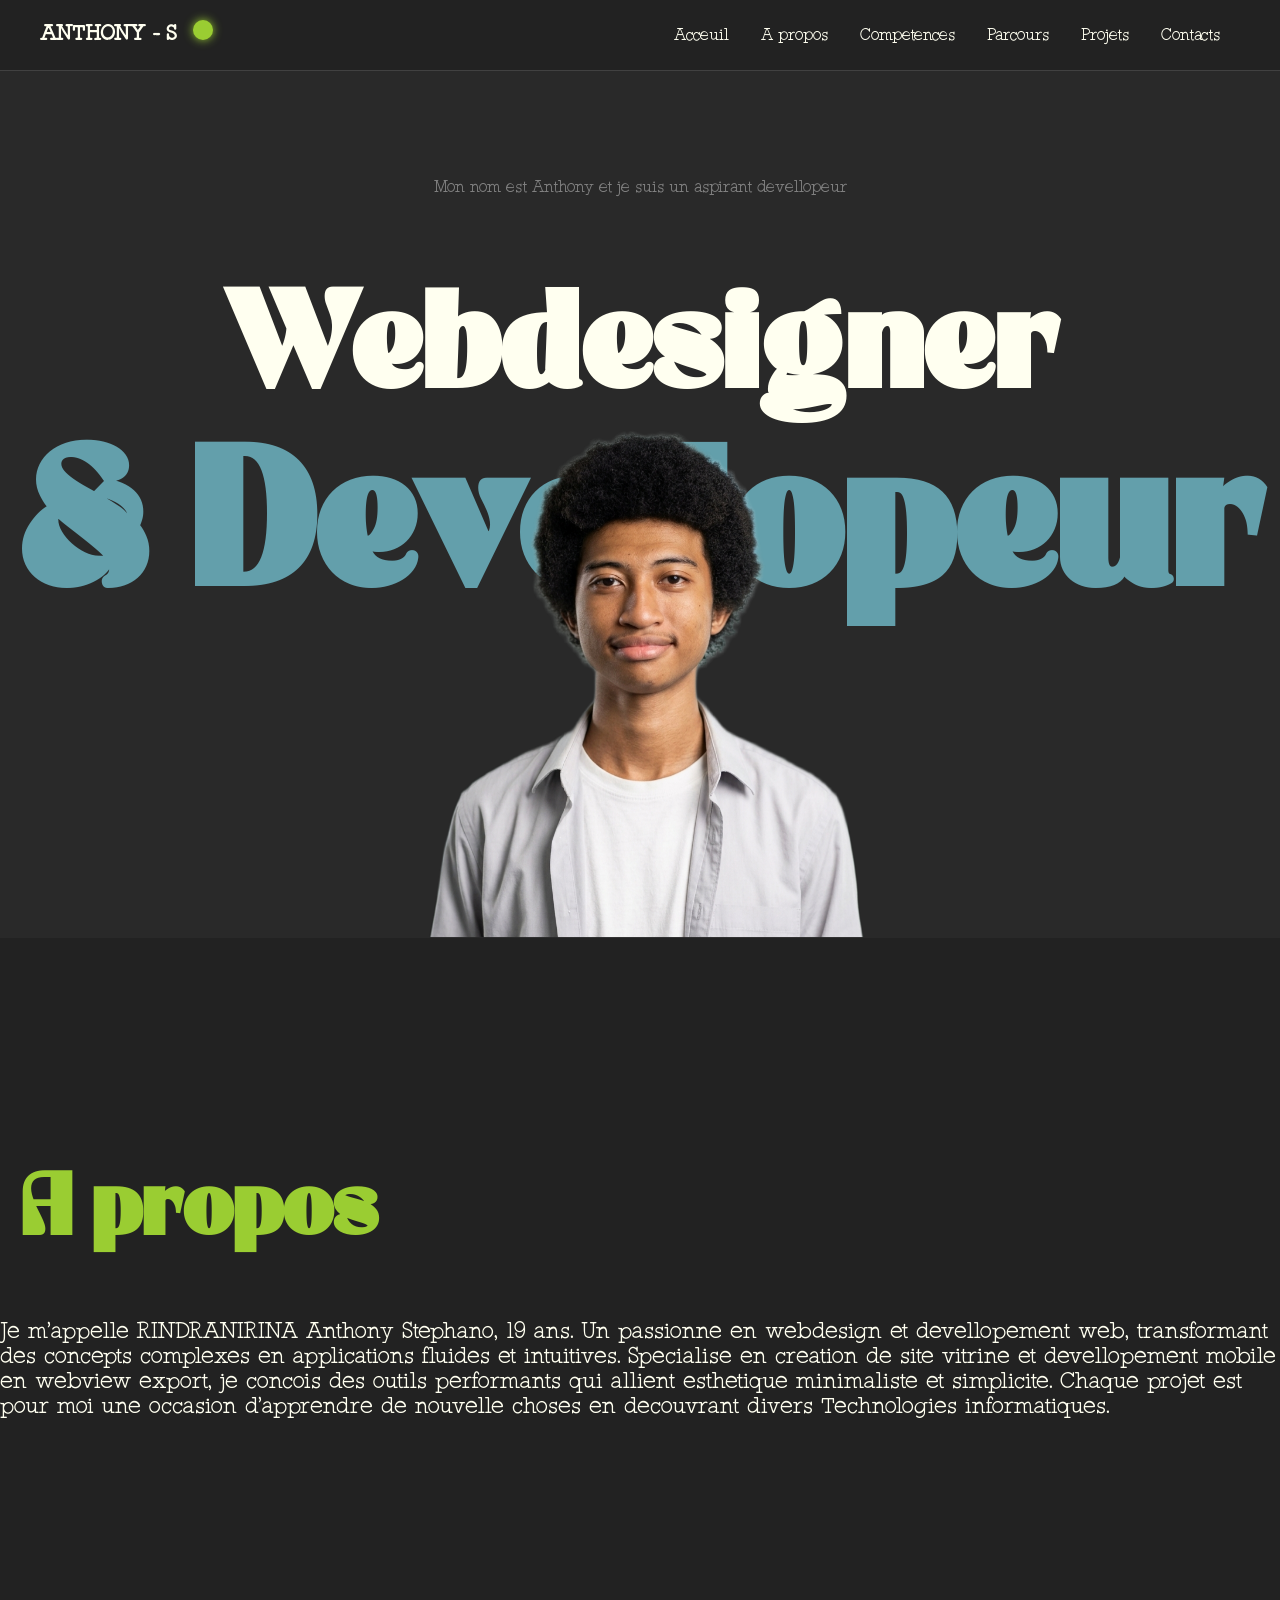
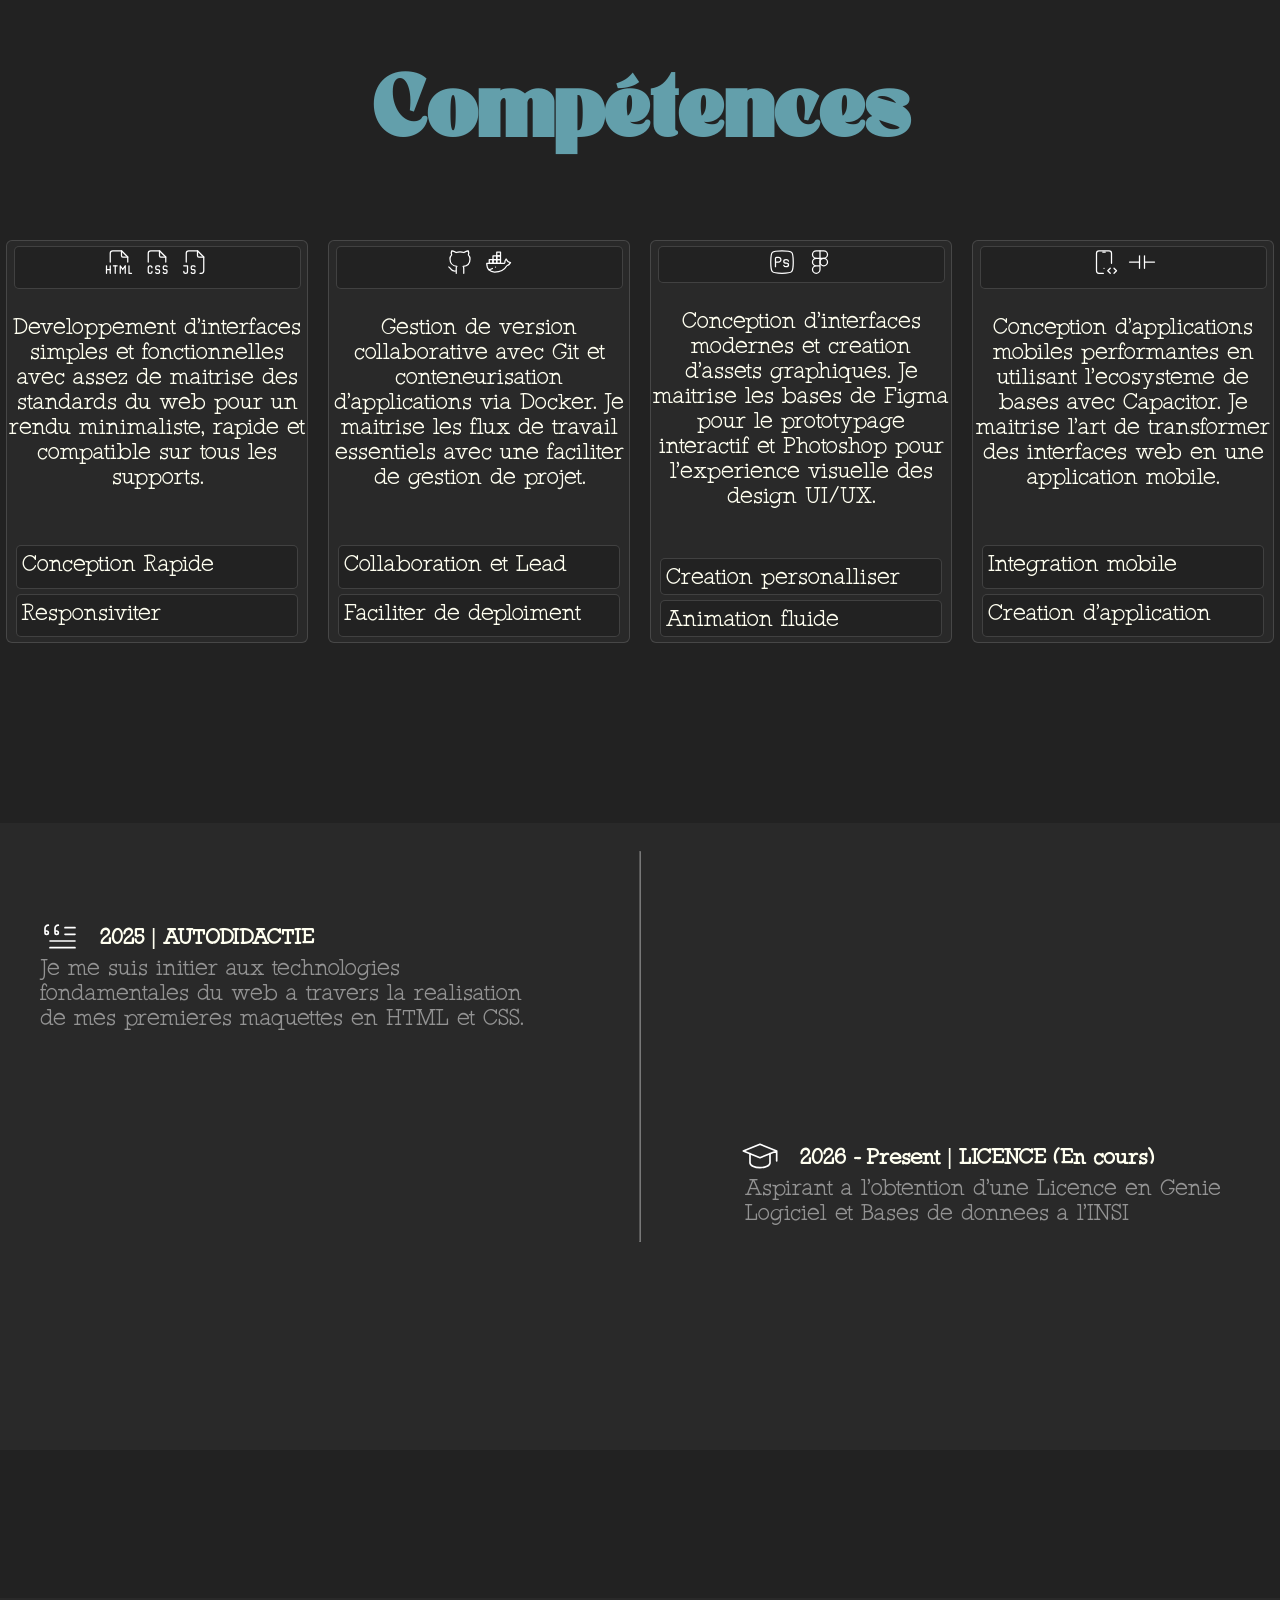
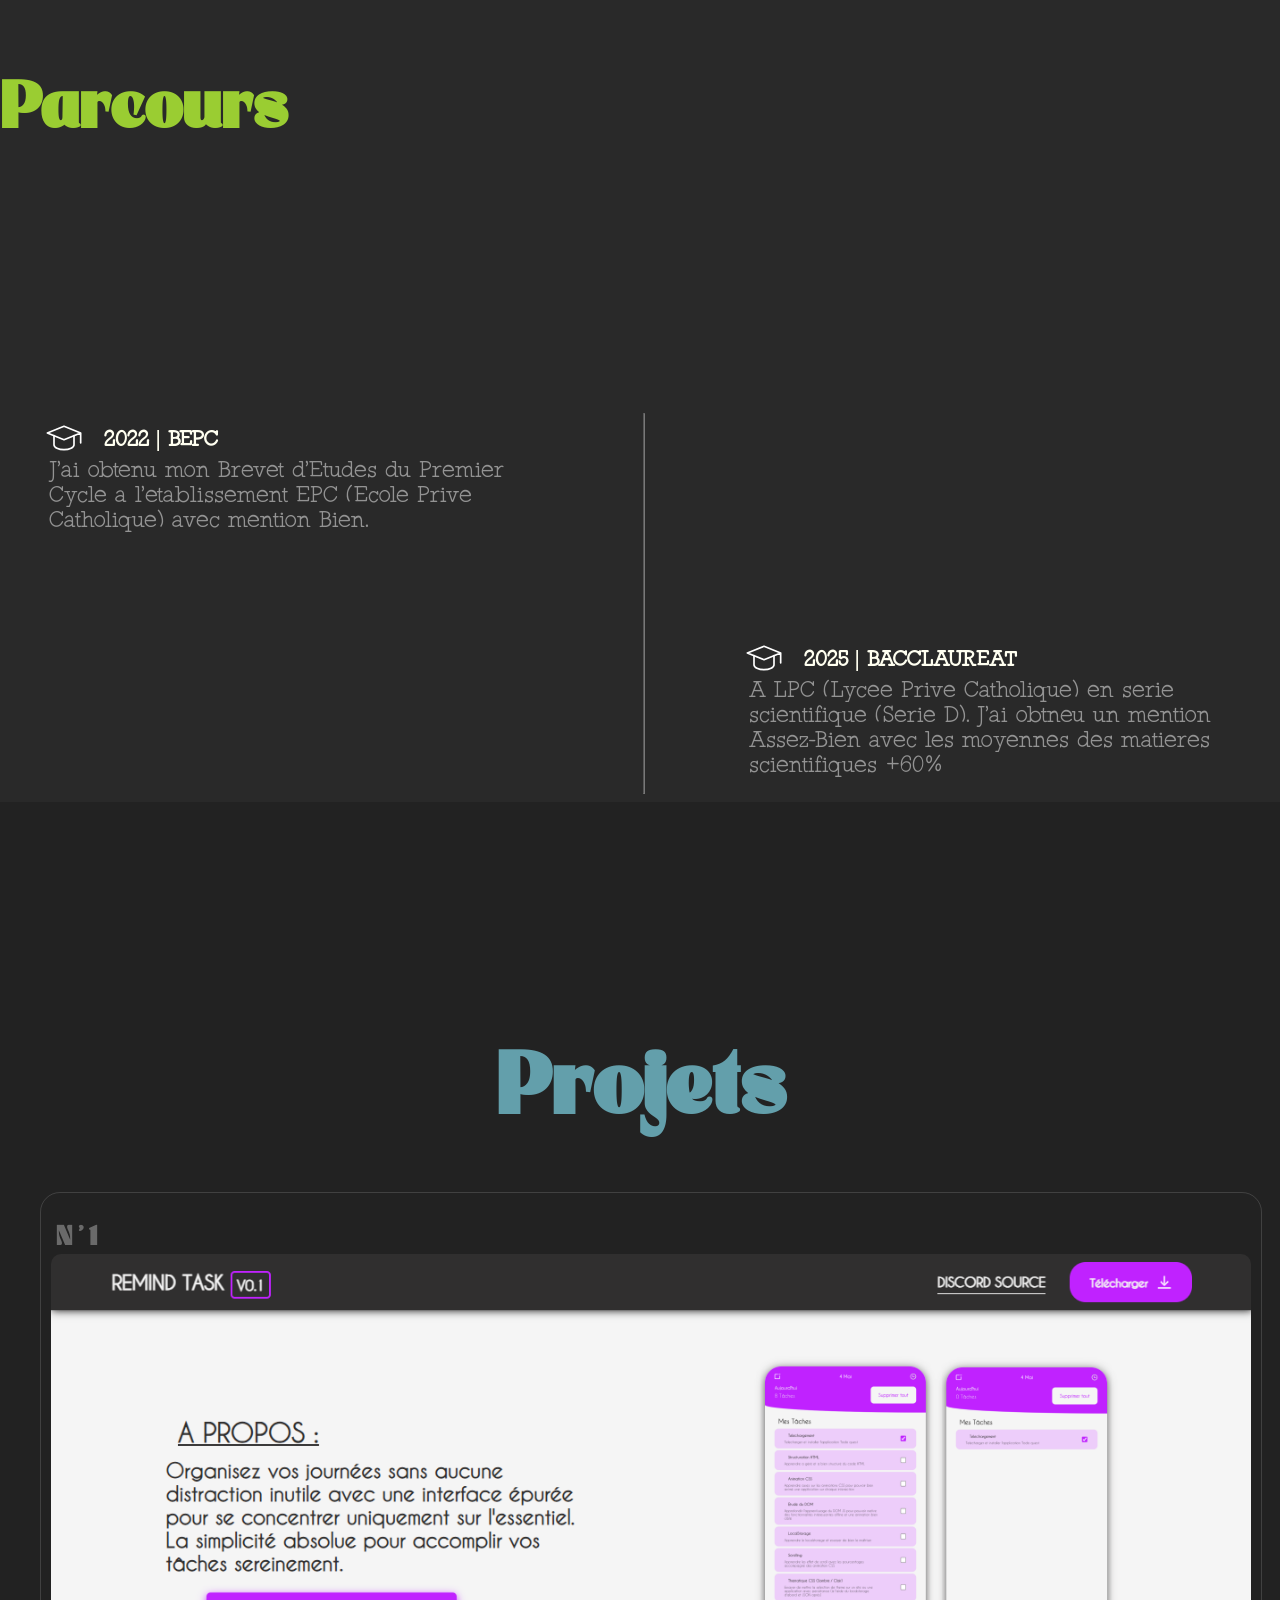
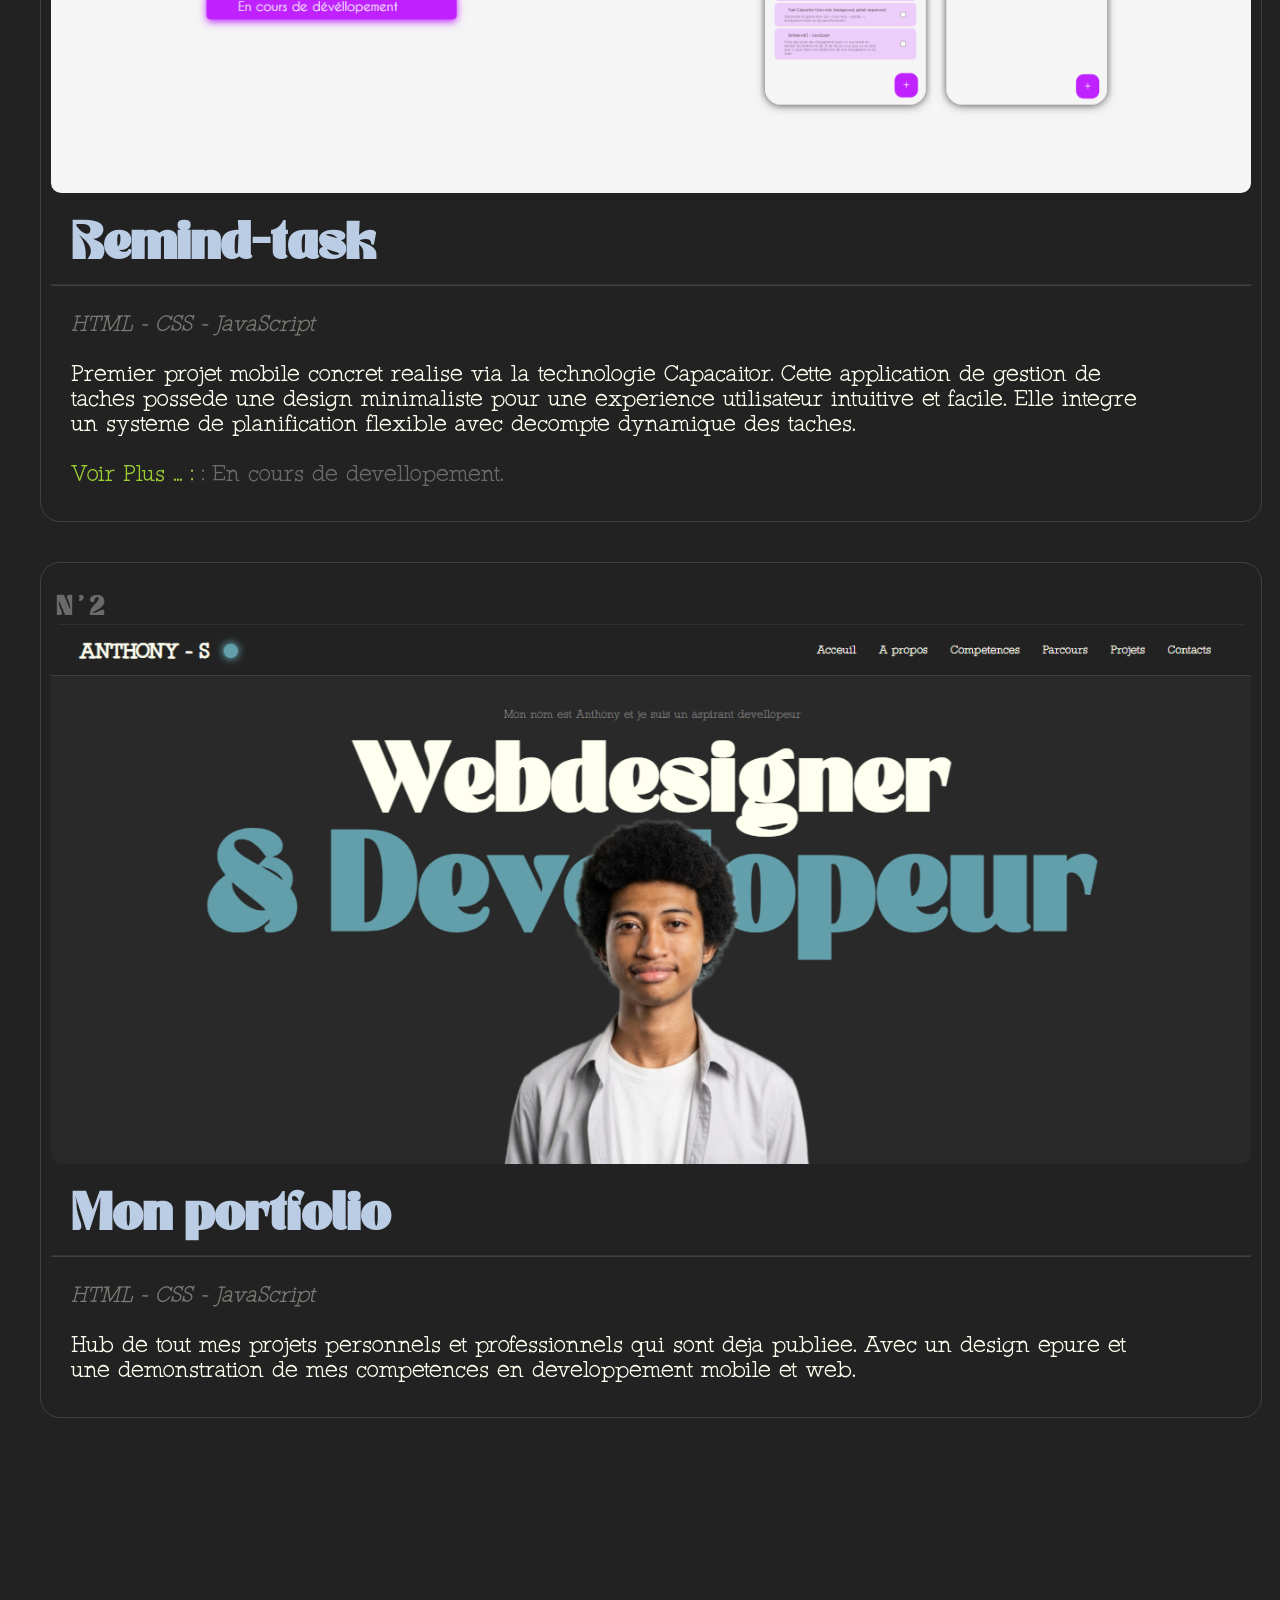
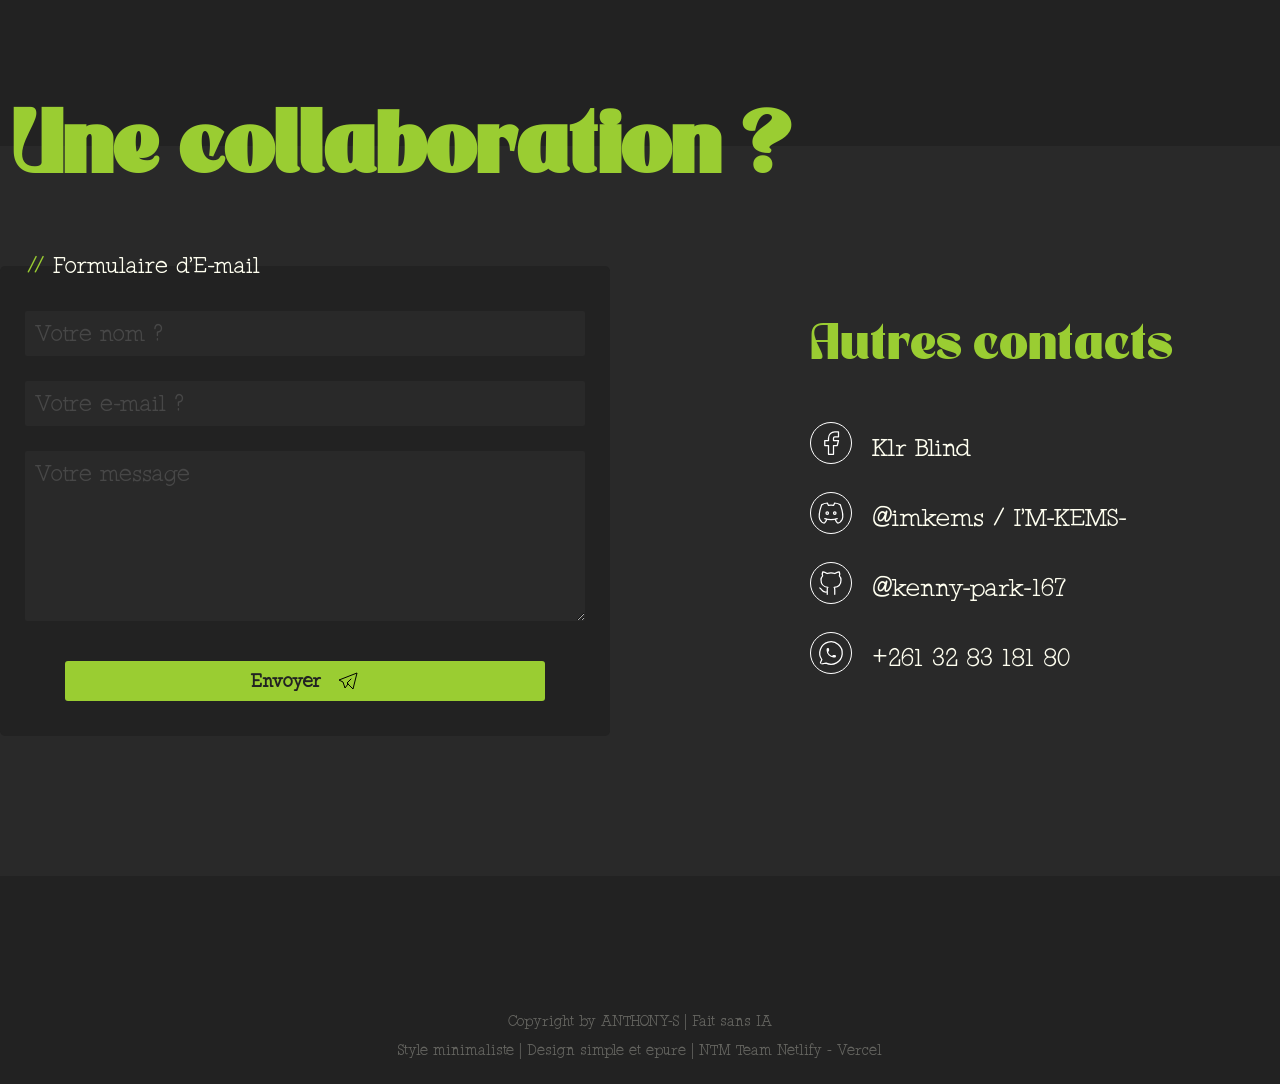
==== commit c7d9954e: "Remise a plat via push distant" ====
--- a/index.html
+++ b/index.html
@@ -104,22 +104,10 @@
         <!-- BOX -->
         <div class="box">
           <div class="img-box">
-            <img class="img" src="./assets/brand-python.svg" alt="">
-            <img class="img" src="./assets/brand-debian.svg" alt="">
-            <img class="invert" src="./assets/file-type-php.svg" alt="">
-          </div>
-          <p>Programmation et gestion de données systeme. Je suis capable de maintenir une systeme a jour avec une geration des bases de données back-end et création IA/Bot.</p>
-          <p>Generation de données</p>
-          <p>Bot Discord</p>
-        </div>
-        <!-- BOX -->
-        <div class="box">
-          <div class="img-box">
             <img class="img" src="./assets/device-mobile-code.svg" alt="">
             <img class="img" src="./assets/circuit-capacitor.svg" alt="">
-            <img class="invert" src="./assets/brand-react.svg" alt="">
-          </div>
-          <p>Conception d'applications mobiles performantes en utilisant l'écosystème React propulsé par Capacitor. Je maîtrise l'art de transformer des interfaces web en une application mobile.</p>
+          </div>
+          <p>Conception d'applications mobiles performantes en utilisant l'écosystème de bases avec Capacitor. Je maîtrise l'art de transformer des interfaces web en une application mobile.</p>
           <p>Integration mobile</p>
           <p>Creation d'application</p>
         </div>
@@ -128,35 +116,8 @@
     </section>
 
     <!-- PARCOURS -->
-    <div id="parcours"></div>
-    <br><br><br>
-    <section class="parcours-contenu">
-      <div class="titre">
-        <h1 id="">Parcours</h1>
-      </div>
-      <div class="parcours">
-        <!-- LEFT -->
-        <div class="box-left">
-          <div class="haut">
-            <img class="img" src="./assets/school.svg" alt="">
-            <h1>2022 | BEPC</h1>
-          </div>
-          <p class="p">J'ai obtenu mon Brevet d’Études du Premier Cycle à l'établissement EPC (Ecole Privé Catholique) avec mention Bien.</p>
-        </div>
-        <!-- SEPARATION -->
-        <hr>
-        <!-- RIGHT -->
-        <div class="box-right">
-          <div class="haut">
-            <img class="img" src="./assets/school.svg" alt="">
-            <h1>2025 | BACCLAUREAT</h1>
-          </div>
-          <p class="p">A LPC (Lycée Privé Catholique) en série scientifique (Série D). J'ai obtneu un mention Assez-Bien avec les moyennes des matieres scientifiques +60%</p>
-        </div>
-      </div>
-    </section>
-
-    <!-- N'2 -->
+
+    <!-- N'1 -->
     <section class="parcours-contenu2">
       <div class="parcours2">
         <!-- LEFT -->
@@ -181,6 +142,36 @@
       </div>
     </section>
 
+    
+    <!-- N'2 -->
+    <div id="parcours"></div>
+    <br><br><br>
+    <section class="parcours-contenu">
+      <div class="titre">
+        <h1 id="">Parcours</h1>
+      </div>
+      <div class="parcours">
+        <!-- LEFT -->
+        <div class="box-left">
+          <div class="haut">
+            <img class="img" src="./assets/school.svg" alt="">
+            <h1>2022 | BEPC</h1>
+          </div>
+          <p class="p">J'ai obtenu mon Brevet d’Études du Premier Cycle à l'établissement EPC (Ecole Privé Catholique) avec mention Bien.</p>
+        </div>
+        <!-- SEPARATION -->
+        <hr>
+        <!-- RIGHT -->
+        <div class="box-right">
+          <div class="haut">
+            <img class="img" src="./assets/school.svg" alt="">
+            <h1>2025 | BACCLAUREAT</h1>
+          </div>
+          <p class="p">A LPC (Lycée Privé Catholique) en série scientifique (Série D). J'ai obtneu un mention Assez-Bien avec les moyennes des matieres scientifiques +60%</p>
+        </div>
+      </div>
+    </section>
+    
     <!-- PROJETS -->
     <div id="projets"></div>
     <section class="prrojets-contenu">
@@ -193,7 +184,7 @@
           <h1>Remind-task</h1>
           <hr class="hr">
           <p><em>HTML - CSS - JavaScript</em><br><br>Premier projet mobile concret réalisé via la technologie Capacaitor. Cette application de gestion de tâches possede une design minimaliste pour une expérience utilisateur intuitive et facile. Elle intègre un système de planification flexible avec décompte dynamique des tâches.</p>
-          <p class="statut"><a href="https://remind-task.netlify.app">Projet en cours d'evolution</a> : implémentation de nouvelles fonctionnalités.</p>
+          <p class="statut"><a href="https://remind-task.netlify.app">Voir Plus ... :</a> : En cours de devellopement.</p>
         </div>
         <!-- N'2 -->
         <div class="card-pro">
@@ -204,15 +195,6 @@
           <p><em>HTML - CSS - JavaScript</em><br><br>Hub de tout mes projets personnels et professionnels qui sont deja publiee. Avec un design épuré et une démonstration de mes competences en développement mobile et web.</p>
         </div>
         <!-- N'3 -->
-        <div class="card-pro">
-          <h1 class="id">N ' 3</h1>
-          <img src="./public/randie-portfolio.png" alt="">
-          <h1>Portfolio de Randie</h1>
-          <hr class="hr">
-          <p><em>HTML - CSS</em><br><br>Hub centralisant les informations d'un apprentit tradeur. Un portfolio avec un design melangant la moderniter et la simpliciter a la fois.</p>
-          <p class="statut"><a href="https://kennypark-167.github.io/Portfolio-Randie.com">Lien vers le portfolio</a>.</p>
-        </div>
-        <!-- N'4 -->
       </div>
     </section>
 
--- a/style.css
+++ b/style.css
@@ -1,13 +1,11 @@
-body {
+body,
+html {
   margin: 0;
   padding: 0;
   background: var(--carbon-black);
   color: var(--white);
   font-family: "text";
   width: 100%;
-}
-
-* {
   scroll-behavior: smooth;
 }
 
@@ -286,11 +284,11 @@
 @keyframes scroll {
   0% {
     opacity: 0;
-    transform: translateY(80px);
+    transform: translateX(-80px) translateY(200px);
   }
   100% {
     opacity: 1;
-    transform: translateY(0);
+    transform: translateX(0) translateY(0);
   }
 }
 
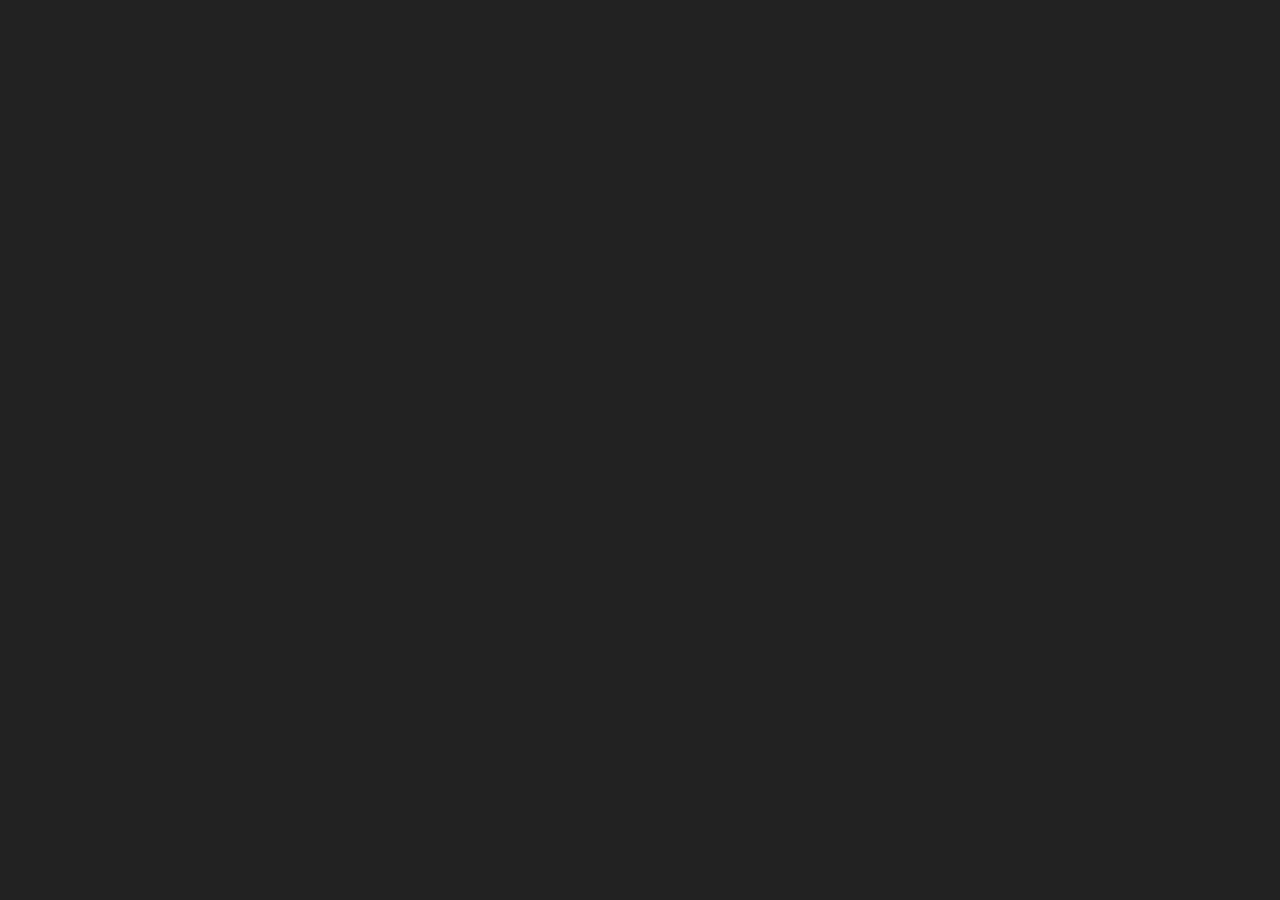
==== commit 495ee277: "HTML: Reset pages" ====
--- a/index.html
+++ b/index.html
@@ -10,6 +10,7 @@
   </head>
   <body>
 
+    <section class="content">
     <!-- NAVBAR : DESKTOP -->
     <section class="navbar">
       <h1>ANTHONY - S <span></span></h1>
@@ -118,6 +119,36 @@
     <!-- PARCOURS -->
 
     <!-- N'1 -->
+    <div id="parcours"></div>
+    <br><br><br>
+    <section class="parcours-contenu">
+      <div class="titre">
+        <h1 id="">Parcours</h1>
+      </div>
+      <div class="parcours">
+        <!-- LEFT -->
+        <div class="box-left">
+          <div class="haut">
+            <img class="img" src="./assets/school.svg" alt="">
+            <h1>2026 - Present | LICENCE (En cours)</h1>
+          </div>
+          <p class="p">Aspirant a l'obtention d'une Licence en Genie Logiciel et Bases de données a l'INSI</p>
+        </div>
+        <!-- SEPARATION -->
+        <hr>
+        <!-- RIGHT -->
+        <div class="box-right">
+          <div class="haut">
+            <img class="img" src="./assets/school.svg" alt="">
+            <h1>2025 | AUTODIDACTIE</h1>
+          </div>
+          <p class="p">Je me suis initier aux technologies fondamentales du web à travers la réalisation de mes premières maquettes en HTML et CSS.</p>
+        </div>
+      </div>
+    </section>
+
+    
+    <!-- N'2 -->
     <section class="parcours-contenu2">
       <div class="parcours2">
         <!-- LEFT -->
@@ -125,9 +156,9 @@
         <div class="box-left2">
           <div class="haut2">
             <img class="img" src="./assets/blockquote.svg" alt="">
-            <h1>2025 | AUTODIDACTIE</h1>
-          </div>
-          <p class="p">Je me suis initier aux technologies fondamentales du web à travers la réalisation de mes premières maquettes en HTML et CSS.</p>
+            <h1>2025 | BACCLAUREAT</h1>
+          </div>
+          <p class="p">A LPC (Lycée Privé Catholique) en série scientifique (Série D). J'ai obtneu un mention Assez-Bien avec les moyennes des matieres scientifiques +60%.</p>
         </div>
         <!-- SEPARATION -->
         <hr>
@@ -135,42 +166,13 @@
         <div class="box-right2">
           <div class="haut2">
             <img class="img" src="./assets/school.svg" alt="">
-            <h1>2026 - Present | LICENCE (En cours)</h1>
-          </div>
-          <p class="p">Aspirant a l'obtention d'une Licence en Genie Logiciel et Bases de données a l'INSI</p>
-        </div>
-      </div>
-    </section>
-
+            <h1>2022 | BEPC</h1>
+          </div>
+          <p class="p">J'ai obtenu mon Brevet d’Études du Premier Cycle à l'établissement EPC (Ecole Privé Catholique) avec mention Bien.</p>
+        </div>
+      </div>
+    </section>
     
-    <!-- N'2 -->
-    <div id="parcours"></div>
-    <br><br><br>
-    <section class="parcours-contenu">
-      <div class="titre">
-        <h1 id="">Parcours</h1>
-      </div>
-      <div class="parcours">
-        <!-- LEFT -->
-        <div class="box-left">
-          <div class="haut">
-            <img class="img" src="./assets/school.svg" alt="">
-            <h1>2022 | BEPC</h1>
-          </div>
-          <p class="p">J'ai obtenu mon Brevet d’Études du Premier Cycle à l'établissement EPC (Ecole Privé Catholique) avec mention Bien.</p>
-        </div>
-        <!-- SEPARATION -->
-        <hr>
-        <!-- RIGHT -->
-        <div class="box-right">
-          <div class="haut">
-            <img class="img" src="./assets/school.svg" alt="">
-            <h1>2025 | BACCLAUREAT</h1>
-          </div>
-          <p class="p">A LPC (Lycée Privé Catholique) en série scientifique (Série D). J'ai obtneu un mention Assez-Bien avec les moyennes des matieres scientifiques +60%</p>
-        </div>
-      </div>
-    </section>
     
     <!-- PROJETS -->
     <div id="projets"></div>
@@ -232,6 +234,8 @@
       </div>
     </section>
 
+    </section>
+
     <!-- SCRIPT -->
     <script src="script.js"></script>
   </body>
--- a/style.css
+++ b/style.css
@@ -6,7 +6,21 @@
   color: var(--white);
   font-family: "text";
   width: 100%;
+}
+
+* {
   scroll-behavior: smooth;
+  list-style: none;
+  text-decoration: none;
+}
+
+.content {
+  display: block;
+}
+@media screen and (min-width: 1200px) and (max-width: 1420px) {
+  .content {
+    display: none;
+  }
 }
 
 :root {
@@ -193,6 +207,7 @@
   font-family: "header";
   font-size: 140px;
   margin-bottom: -170px;
+  transition: all 0.3s ease-in-out;
 }
 @media screen and (max-width: 1200px) {
   .hero .top h1 {
@@ -204,6 +219,7 @@
   display: block;
   font-size: 200px;
   color: var(--pacific-blue);
+  transition: all 0.3s ease-in-out;
 }
 @media screen and (max-width: 1200px) {
   .hero .top h1:nth-child(3) {
@@ -213,7 +229,6 @@
 }
 .hero .top h1:hover {
   scale: 1.1;
-  transition: all 0.15s ease-in-out;
 }
 .hero .top .profil img {
   width: 450px;
@@ -258,9 +273,9 @@
   font-size: 90px;
   margin-left: 20px;
   color: yellowgreen;
-  animation: scroll linear;
-  animation-timeline: view();
-  animation-range: cover 0% cover 20%;
+  animation: scroll ease-in-out;
+  animation-timeline: view();
+  animation-range: cover 0% contain 45%;
 }
 @media screen and (max-width: 1200px) {
   .about-contenu .about h1 {
@@ -270,9 +285,9 @@
 .about-contenu .about p {
   font-size: 25px;
   margin-top: -20px;
-  animation: scroll linear;
-  animation-timeline: view();
-  animation-range: cover 0% cover 20%;
+  animation: scroll ease-in-out;
+  animation-timeline: view();
+  animation-range: cover 0% contain 45%;
 }
 @media screen and (max-width: 1200px) {
   .about-contenu .about p {
@@ -284,18 +299,46 @@
 @keyframes scroll {
   0% {
     opacity: 0;
-    transform: translateX(-80px) translateY(200px);
+    transform: translateY(300px);
   }
   100% {
     opacity: 1;
-    transform: translateX(0) translateY(0);
+    transform: translateY(0);
+  }
+}
+@keyframes EnterRight {
+  from {
+    opacity: 0;
+    transform: translateX(100px);
+  }
+  to {
+    opacity: 1;
+    transform: translateX(0px);
+  }
+}
+@keyframes EnterLeft {
+  0% {
+    opacity: 0;
+    transform: translateX(-100px);
+  }
+  100% {
+    opacity: 1;
+    transform: translateX(0px);
+  }
+}
+@keyframes EnterOpacity {
+  0% {
+    opacity: 0;
+  }
+  100% {
+    opacity: 1;
   }
 }
 
 .skills-contenu {
-  animation: scroll linear;
-  animation-timeline: view();
-  animation-range: cover 0% cover 20%;
+  animation: scroll ease-in-out;
+  animation-timeline: view();
+  animation-range: cover 0% contain 45%;
   justify-items: center;
   display: grid;
   margin-bottom: 180px;
@@ -351,9 +394,9 @@
   display: grid;
   justify-content: center;
   font-size: 25px;
-  animation: scroll linear;
-  animation-timeline: view();
-  animation-range: cover 0% cover 20%;
+  animation: scroll ease-in-out;
+  animation-timeline: view();
+  animation-range: cover 0% contain 40%;
 }
 @media screen and (max-width: 1200px) {
   .skills-contenu .skills .box {
@@ -412,9 +455,9 @@
   color: yellowgreen;
   margin-right: 1000px;
   margin-bottom: 200px;
-  animation: scroll linear;
-  animation-timeline: view();
-  animation-range: cover 0% cover 20%;
+  animation: scroll ease-in-out;
+  animation-timeline: view();
+  animation-range: cover 0% contain 45%;
 }
 @media screen and (max-width: 1200px) {
   .parcours-contenu .titre {
@@ -446,9 +489,9 @@
 }
 .parcours-contenu .parcours .box-left {
   width: 500px;
-  animation: scroll linear;
-  animation-timeline: view();
-  animation-range: cover 0% cover 20%;
+  animation: EnterLeft ease-in-out;
+  animation-timeline: view();
+  animation-range: cover 0% contain 50%;
 }
 @media screen and (max-width: 1200px) {
   .parcours-contenu .parcours .box-left {
@@ -490,9 +533,10 @@
 .parcours-contenu .parcours .box-right {
   width: 500px;
   margin-top: 220px;
-  animation: scroll linear;
-  animation-timeline: view();
-  animation-range: cover 0% cover 20%;
+  animation: EnterRight ease-in-out;
+  animation-timeline: view();
+  animation-range: cover 0% contain 50%;
+  overflow: hidden;
 }
 @media screen and (max-width: 1200px) {
   .parcours-contenu .parcours .box-right {
@@ -567,9 +611,9 @@
 .parcours-contenu2 .parcours2 .box-left2 {
   width: 500px;
   margin-top: 60px;
-  animation: scroll linear;
-  animation-timeline: view();
-  animation-range: cover 0% cover 20%;
+  animation: EnterLeft ease-in-out;
+  animation-timeline: view();
+  animation-range: cover 0% contain 50%;
 }
 @media screen and (max-width: 1200px) {
   .parcours-contenu2 .parcours2 .box-left2 {
@@ -610,9 +654,10 @@
 .parcours-contenu2 .parcours2 .box-right2 {
   width: 500px;
   margin-top: 280px;
-  animation: scroll linear;
-  animation-timeline: view();
-  animation-range: cover 0% cover 20%;
+  animation: EnterRight ease-in-out;
+  animation-timeline: view();
+  animation-range: cover 0% contain 50%;
+  overflow: hidden;
 }
 @media screen and (max-width: 1200px) {
   .parcours-contenu2 .parcours2 .box-right2 {
@@ -684,9 +729,9 @@
   font-size: 90px;
   margin-bottom: 50px;
   margin-top: 240px;
-  animation: scroll linear;
-  animation-timeline: view();
-  animation-range: cover 0% cover 20%;
+  animation: scroll ease-in-out;
+  animation-timeline: view();
+  animation-range: cover 0% contain 65%;
 }
 @media screen and (max-width: 1200px) {
   .prrojets-contenu .h1 {
@@ -711,9 +756,9 @@
   padding: 10px;
   margin-bottom: 40px;
   width: 1200px;
-  animation: scroll linear;
-  animation-timeline: view();
-  animation-range: cover 0% cover 20%;
+  animation: EnterOpacity ease-in-out;
+  animation-timeline: view();
+  animation-range: cover 0% contain 20%;
 }
 @media screen and (max-width: 1200px) {
   .prrojets-contenu .projets .card-pro {
@@ -840,10 +885,9 @@
   padding: 5px;
   width: 600px;
   justify-items: center;
-  border-radius: 5px;
-  animation: scroll linear;
-  animation-timeline: view();
-  animation-range: cover 0% cover 20%;
+  animation: EnterOpacity ease-in-out;
+  animation-timeline: view();
+  animation-range: cover 0% contain 50%;
 }
 @media screen and (max-width: 1200px) {
   .contacts-contenu .contacts .left {
@@ -861,9 +905,6 @@
   width: 90%;
   border-radius: 2px;
   outline: none;
-  animation: scroll linear;
-  animation-timeline: view();
-  animation-range: cover 0% cover 20%;
 }
 @media screen and (max-width: 1200px) {
   .contacts-contenu .contacts .left input {
@@ -886,9 +927,6 @@
   color: var(--white);
   font-family: "text";
   outline: none;
-  animation: scroll linear;
-  animation-timeline: view();
-  animation-range: cover 0% cover 20%;
 }
 @media screen and (max-width: 1200px) {
   .contacts-contenu .contacts .left textarea {
@@ -915,9 +953,7 @@
   font-weight: bolder;
   border-radius: 3px;
   height: 40px;
-  animation: scroll linear;
-  animation-timeline: view();
-  animation-range: cover 0% cover 20%;
+  transition: all 0.3s linear;
 }
 @media screen and (max-width: 1200px) {
   .contacts-contenu .contacts .left .btn-submit {
@@ -938,12 +974,12 @@
 }
 .contacts-contenu .contacts .left .btn-submit:hover {
   background: #6ea206;
-  transition: all 0.2s linear;
 }
 .contacts-contenu .contacts .left p {
   font-size: 25px;
   transform: translateY(-43px) translateX(-160px);
   margin-bottom: -10px;
+  overflow: hidden;
 }
 @media screen and (max-width: 1200px) {
   .contacts-contenu .contacts .left p {
@@ -962,9 +998,9 @@
   }
 }
 .contacts-contenu .contacts .right {
-  animation: scroll linear;
-  animation-timeline: view();
-  animation-range: cover 0% cover 20%;
+  animation: EnterRight ease-in-out;
+  animation-timeline: view();
+  animation-range: cover 0% contain 50%;
 }
 .contacts-contenu .contacts .right .p {
   font-family: "header";
@@ -980,9 +1016,9 @@
   display: flex;
   align-items: center;
   font-size: 28px;
-  animation: scroll linear;
-  animation-timeline: view();
-  animation-range: cover 0% cover 20%;
+  animation: EnterRight ease-in-out;
+  animation-timeline: view();
+  animation-range: cover 0% contain 25%;
 }
 @media screen and (max-width: 1200px) {
   .contacts-contenu .contacts .right .pi {
